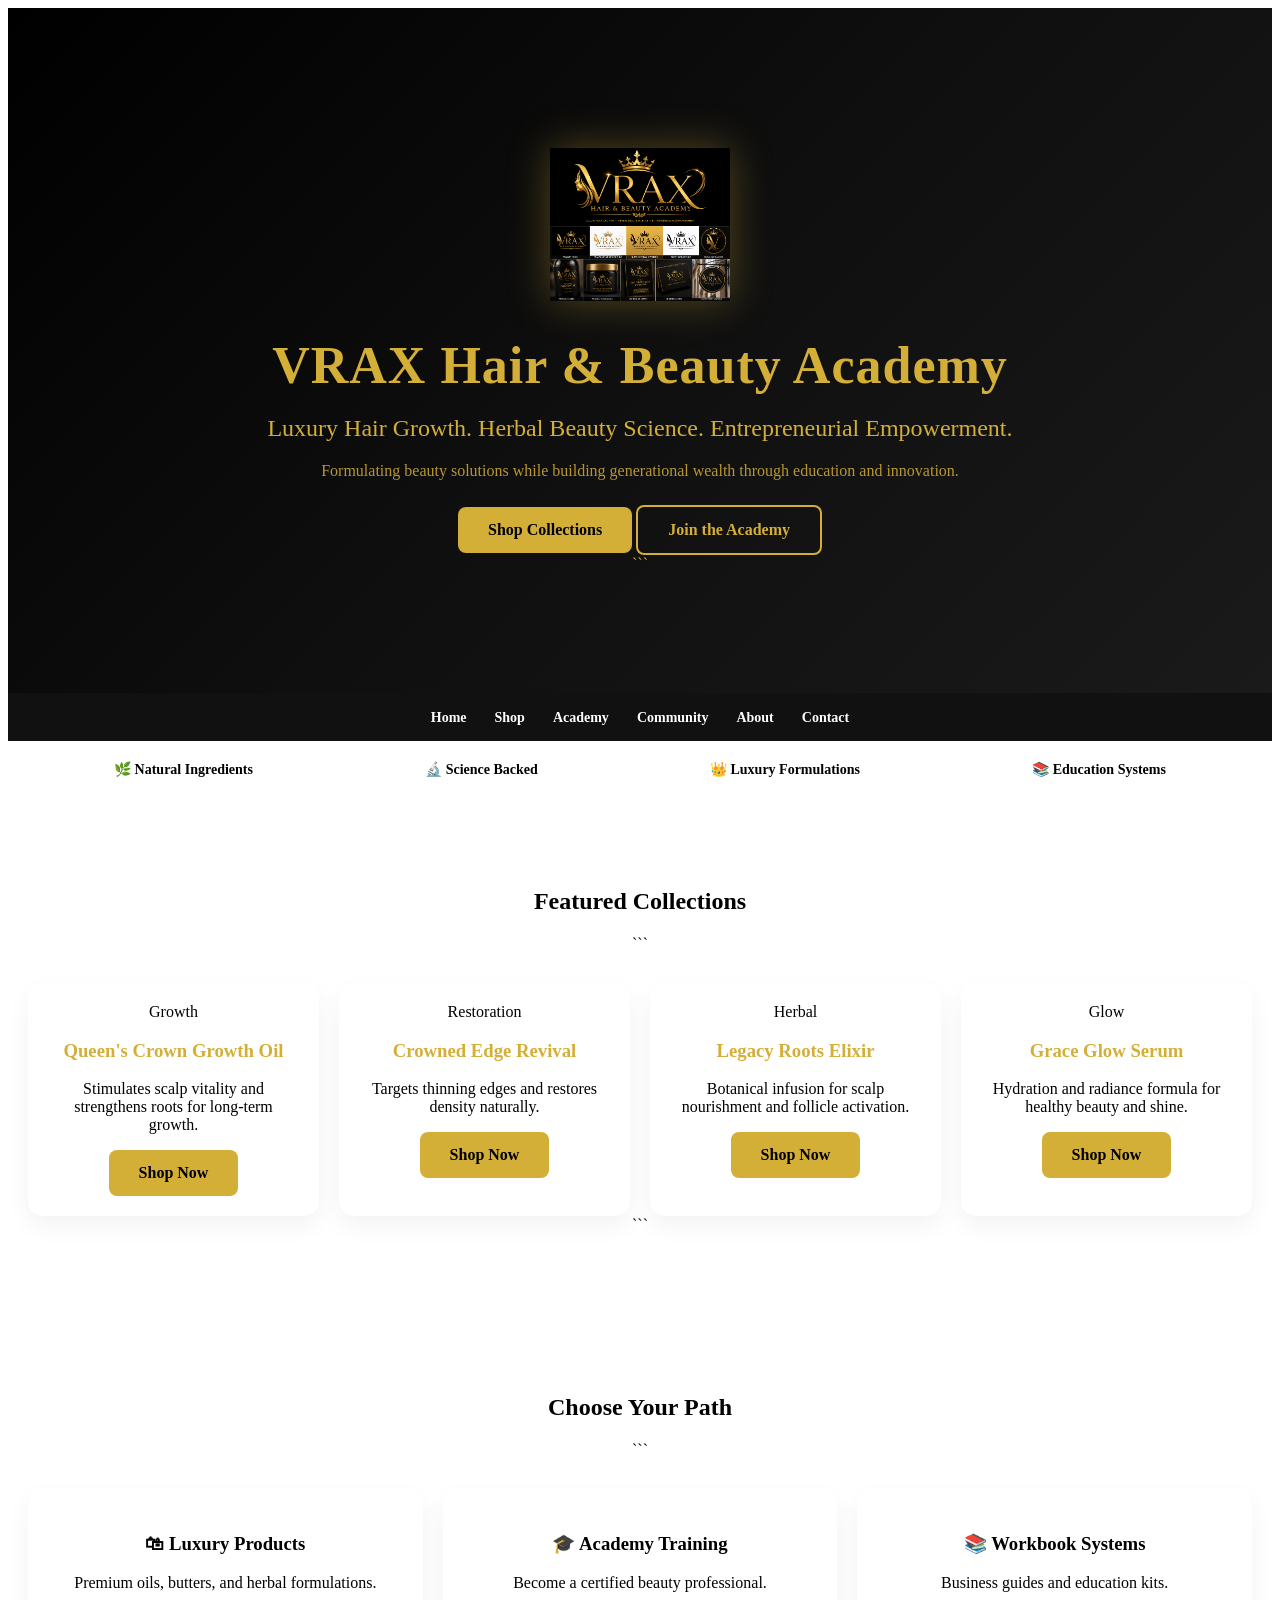
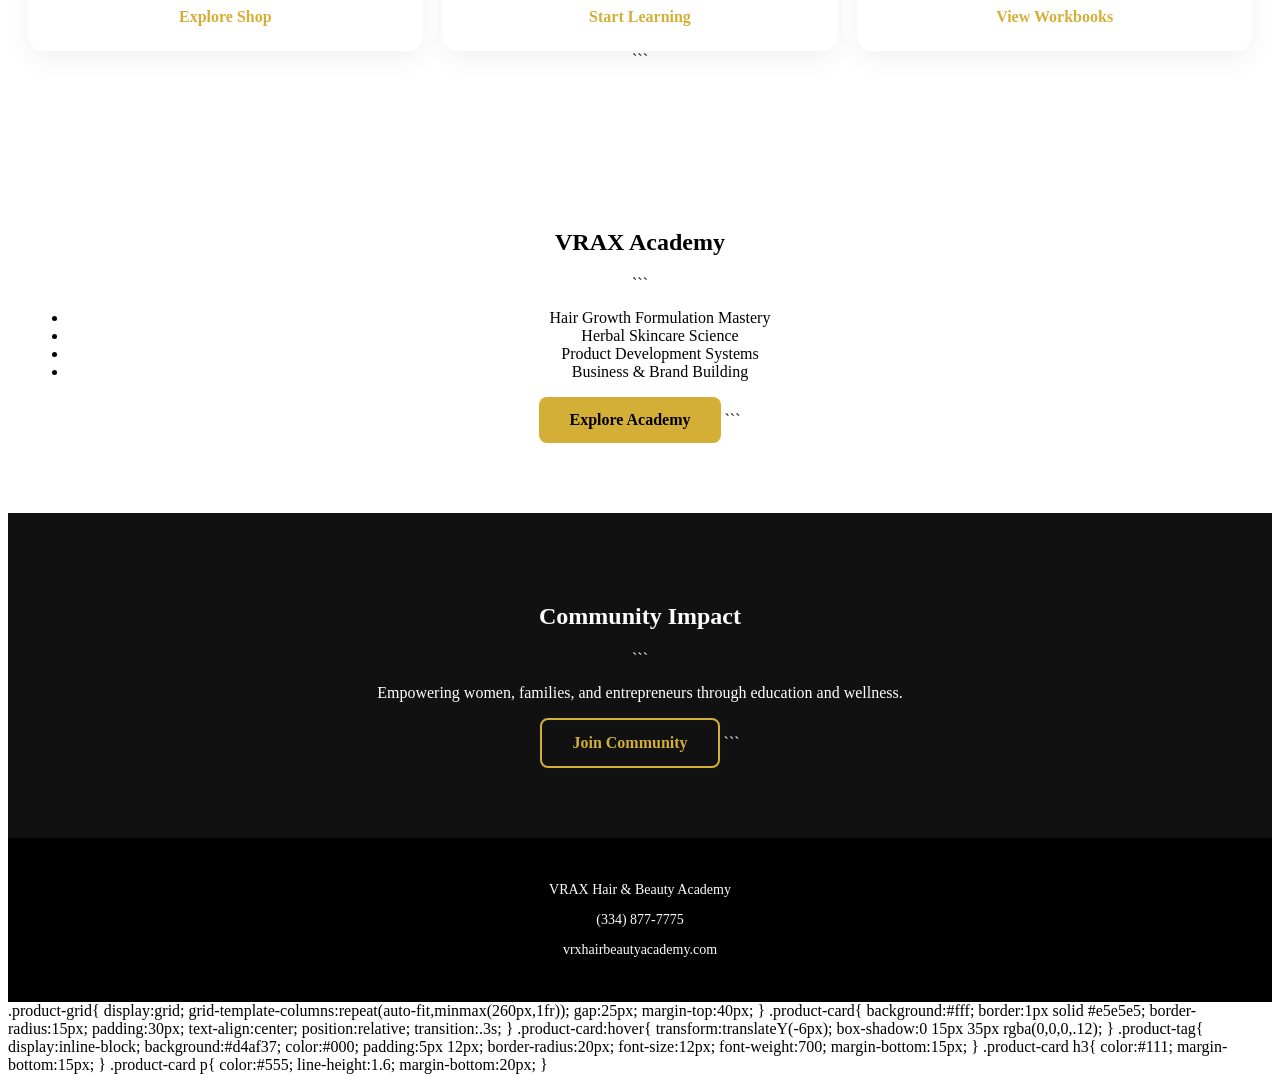
==== index.html @ 5b53458a "Update index.html" ====
<!DOCTYPE html>

<html lang="en">
<head>
<meta charset="UTF-8">
<meta name="viewport" content="width=device-width, initial-scale=1.0">
<title>VRAX Hair & Beauty Academy</title>
<link rel="stylesheet" href="style.css">
</head>

<body>

<!-- HERO -->

<header class="hero">
    <img src="logo.png" alt="VRAX Hair & Beauty Academy Logo" class="logo">

<h1>VRAX Hair & Beauty Academy</h1>

<h2>Luxury Hair Growth. Herbal Beauty Science. Entrepreneurial Empowerment.</h2>

<p class="tagline">
Formulating beauty solutions while building generational wealth through education and innovation.
</p>
    

<div class="hero-buttons">
    <a href="shop.html" class="btn-gold">Shop Collections</a>
    <a href="academy.html" class="btn-outline">Join the Academy</a>
</div>
```

</header>

<!-- NAV -->

<nav class="nav">
    <a href="index.html">Home</a>
    <a href="shop.html">Shop</a>
    <a href="academy.html">Academy</a>
    <a href="community.html">Community</a>
    <a href="about.html">About</a>
    <a href="contact.html">Contact</a>
</nav>

<!-- VALUE STRIP -->

<section class="value-strip">
    <div>🌿 Natural Ingredients</div>
    <div>🔬 Science Backed</div>
    <div>👑 Luxury Formulations</div>
    <div>📚 Education Systems</div>
</section>

<!-- FEATURED -->

<section class="featured">
    <h2>Featured Collections</h2>

```
<div class="product-grid">

    <div class="product-card">

        <div class="product-tag">Growth</div>

        <h3>Queen's Crown Growth Oil</h3>

        <p>
            Stimulates scalp vitality and strengthens roots for long-term growth.
        </p>

        <a href="shop.html" class="btn-gold">
            Shop Now
        </a>

    </div>

    <div class="product-card">

        <div class="product-tag">Restoration</div>

        <h3>Crowned Edge Revival</h3>

        <p>
            Targets thinning edges and restores density naturally.
        </p>

        <a href="shop.html" class="btn-gold">
            Shop Now
        </a>

    </div>

    <div class="product-card">

        <div class="product-tag">Herbal</div>

        <h3>Legacy Roots Elixir</h3>

        <p>
            Botanical infusion for scalp nourishment and follicle activation.
        </p>

        <a href="shop.html" class="btn-gold">
            Shop Now
        </a>

    </div>

    <div class="product-card">

        <div class="product-tag">Glow</div>

        <h3>Grace Glow Serum</h3>

        <p>
            Hydration and radiance formula for healthy beauty and shine.
        </p>

        <a href="shop.html" class="btn-gold">
            Shop Now
        </a>

    </div>

</div>
```

</section>

<!-- PILLARS -->

<section class="pillars">
    <h2>Choose Your Path</h2>

```
<div class="pillar-grid">

    <div class="pillar">
        <h3>🛍 Luxury Products</h3>
        <p>Premium oils, butters, and herbal formulations.</p>
        <a href="shop.html">Explore Shop</a>
    </div>

    <div class="pillar">
        <h3>🎓 Academy Training</h3>
        <p>Become a certified beauty professional.</p>
        <a href="academy.html">Start Learning</a>
    </div>

    <div class="pillar">
        <h3>📚 Workbook Systems</h3>
        <p>Business guides and education kits.</p>
        <a href="academy.html">View Workbooks</a>
    </div>

</div>
```

</section>

<!-- ACADEMY -->

<section class="academy">
    <h2>VRAX Academy</h2>

```
<ul>
    <li>Hair Growth Formulation Mastery</li>
    <li>Herbal Skincare Science</li>
    <li>Product Development Systems</li>
    <li>Business & Brand Building</li>
</ul>

<a href="academy.html" class="btn-gold">Explore Academy</a>
```

</section>

<!-- COMMUNITY -->

<section class="community">
    <h2>Community Impact</h2>

```
<p>Empowering women, families, and entrepreneurs through education and wellness.</p>

<a href="community.html" class="btn-outline">Join Community</a>
```

</section>

<!-- FOOTER -->

<footer>
    <p>VRAX Hair & Beauty Academy</p>
    <p>(334) 877-7775</p>
    <p>vrxhairbeautyacademy.com</p>
</footer>
    .product-grid{
    display:grid;
    grid-template-columns:repeat(auto-fit,minmax(260px,1fr));
    gap:25px;
    margin-top:40px;
}

.product-card{
    background:#fff;
    border:1px solid #e5e5e5;
    border-radius:15px;
    padding:30px;
    text-align:center;
    position:relative;
    transition:.3s;
}

.product-card:hover{
    transform:translateY(-6px);
    box-shadow:0 15px 35px rgba(0,0,0,.12);
}

.product-tag{
    display:inline-block;
    background:#d4af37;
    color:#000;
    padding:5px 12px;
    border-radius:20px;
    font-size:12px;
    font-weight:700;
    margin-bottom:15px;
}

.product-card h3{
    color:#111;
    margin-bottom:15px;
}

.product-card p{
    color:#555;
    line-height:1.6;
    margin-bottom:20px;
}

</body>
</html>
---- style.css ----
}
body {
margin: 0;
font-family: Arial, sans-serif;
background: #f6f6f6;
color: #222;
}
.logo {
    width: 180px;
    height: auto;
    margin: 20px auto;
    display: block;
    filter: drop-shadow(0 0 20px rgba(212,175,55,0.35));
}

/* HERO */
.hero{
    background:
    linear-gradient(
    135deg,
    #000,
    #0f0f0f,
    #1a1a1a);

    color:#d4af37;
    text-align:center;
    padding:120px 20px;
}

.hero h1 {
font-size: 52px;
letter-spacing: 1px;
margin-bottom: 10px;
}

.hero h2 {
font-weight: 300;
color: #d4af37;
}

.hero p {
opacity: 0.85;
margin-top: 10px;
}

.hero-buttons {
margin-top: 25px;
}
.btn-gold{
    background:#d4af37;
    color:#000;
    padding:14px 30px;
    border-radius:8px;
    text-decoration:none;
    font-weight:700;
    display:inline-block;
    transition:.3s;
}

.btn-gold:hover{
    transform:translateY(-2px);
    box-shadow:0 10px 25px rgba(212,175,55,.35);
}

/* OUTLINE BUTTON */
.btn-outline{
    border:2px solid #d4af37;
    color:#d4af37;
    padding:14px 30px;
    border-radius:8px;
    text-decoration:none;
    display:inline-block;
    transition:.3s;
}

.btn-outline:hover{
    background:#d4af37;
    color:#000;
}
/* NAV */
.nav {
background: #111;
text-align: center;
padding: 15px;
position: sticky;
top: 0;
}

.nav a {
color: white;
margin: 0 12px;
text-decoration: none;
font-size: 14px;
}

.nav a:hover {
color: #d4af37;
}

/* VALUE STRIP */
.value-strip {
display: flex;
justify-content: space-around;
background: white;
padding: 20px;
font-weight: bold;
font-size: 14px;
}

/* SECTIONS */
section {
padding: 70px 20px;
text-align: center;
}

/* FEATURED */
.product-grid {
display: grid;
grid-template-columns: repeat(auto-fit, minmax(230px, 1fr));
gap: 20px;
margin-top: 30px;
}

.product-card {
background: white;
padding: 20px;
border-radius: 15px;
box-shadow: 0 10px 25px rgba(0,0,0,0.05);
transition: 0.3s ease;
}

.product-card:hover {
transform: translateY(-8px);
box-shadow: 0 15px 35px rgba(0,0,0,0.12);
}

.product-card h3 {
color: #d4af37;
}

/* PILLARS */
.pillar-grid {
display: grid;
grid-template-columns: repeat(auto-fit, minmax(250px, 1fr));
gap: 20px;
margin-top: 30px;
}

.pillar {
background: white;
padding: 25px;
border-radius: 15px;
box-shadow: 0 10px 25px rgba(0,0,0,0.05);
transition: 0.3s ease;
}

.pillar:hover {
transform: translateY(-6px);
}

/* LINKS */
a {
color: #d4af37;
text-decoration: none;
font-weight: bold;
}

/* COMMUNITY */
.community {
background: #111;
color: white;
}

/* FOOTER */
footer {
background: #000;
color: white;
text-align: center;
padding: 30px;
font-size: 14px;
}
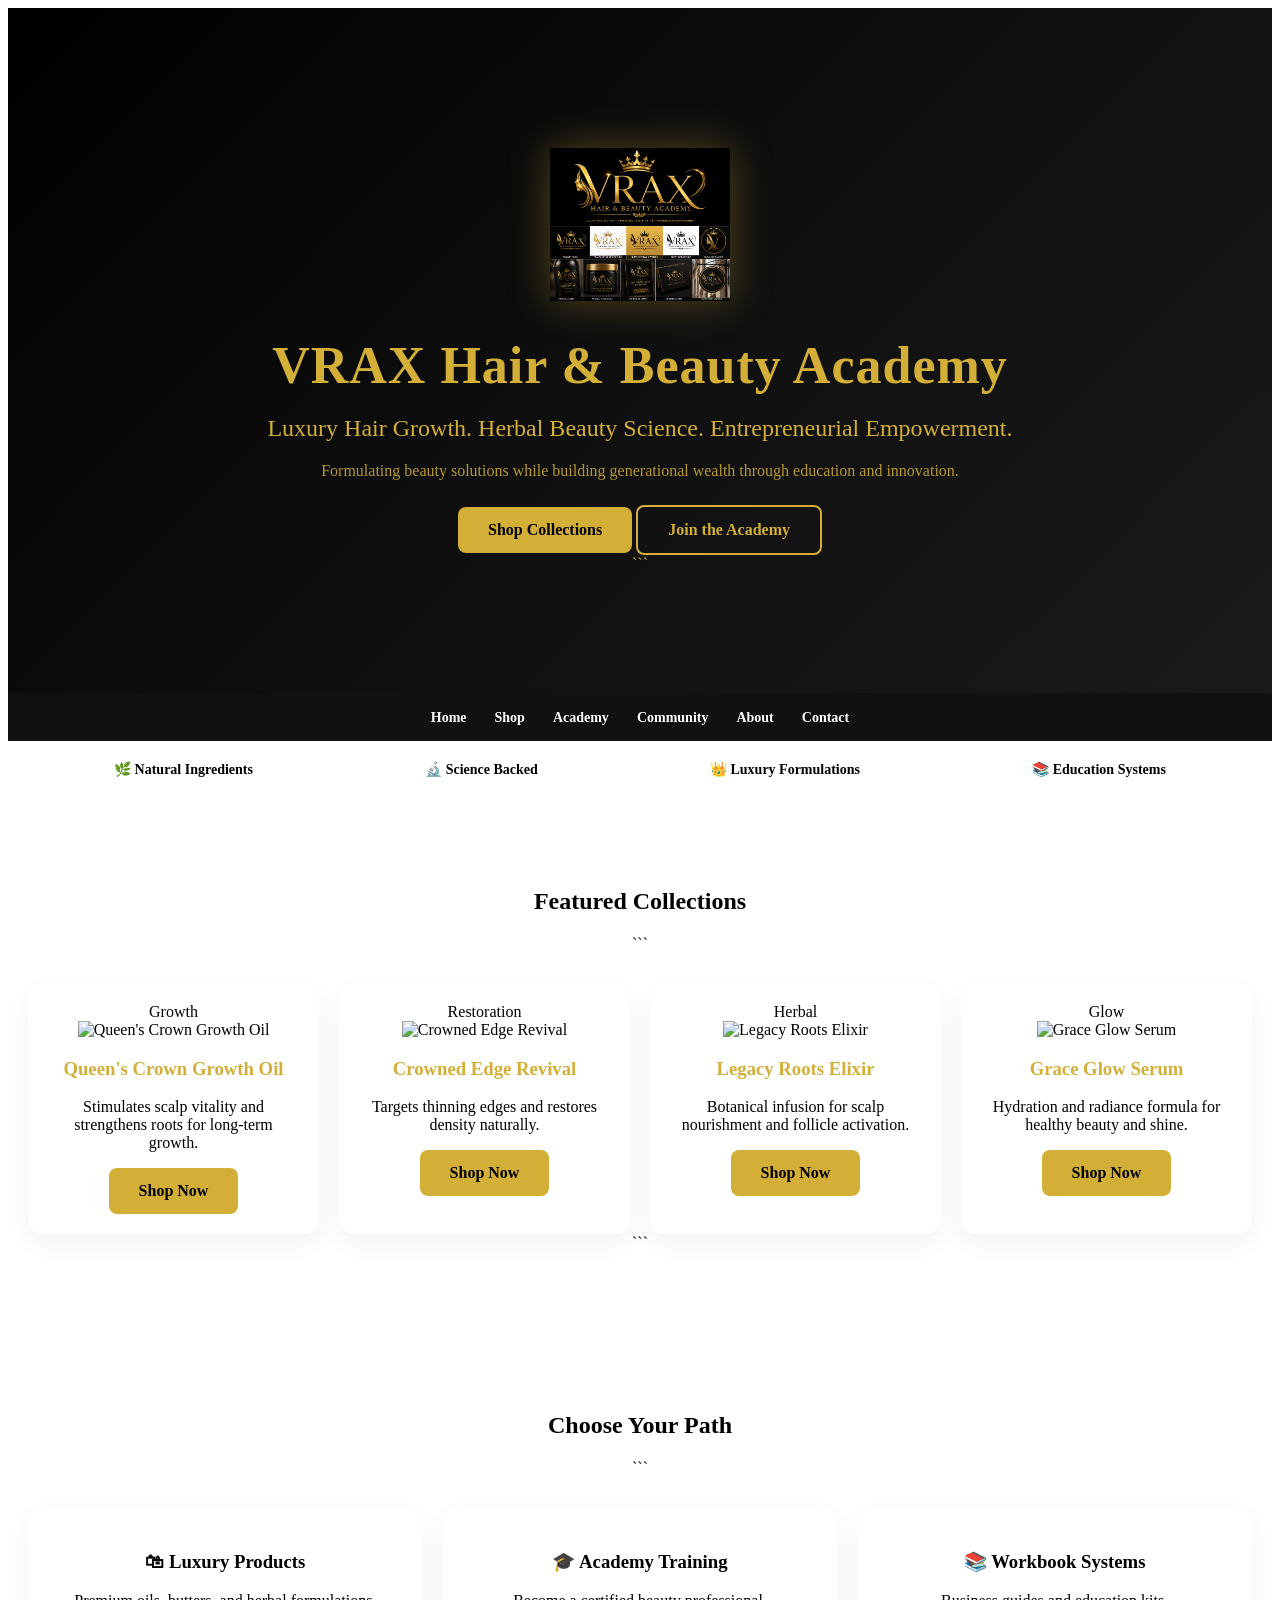
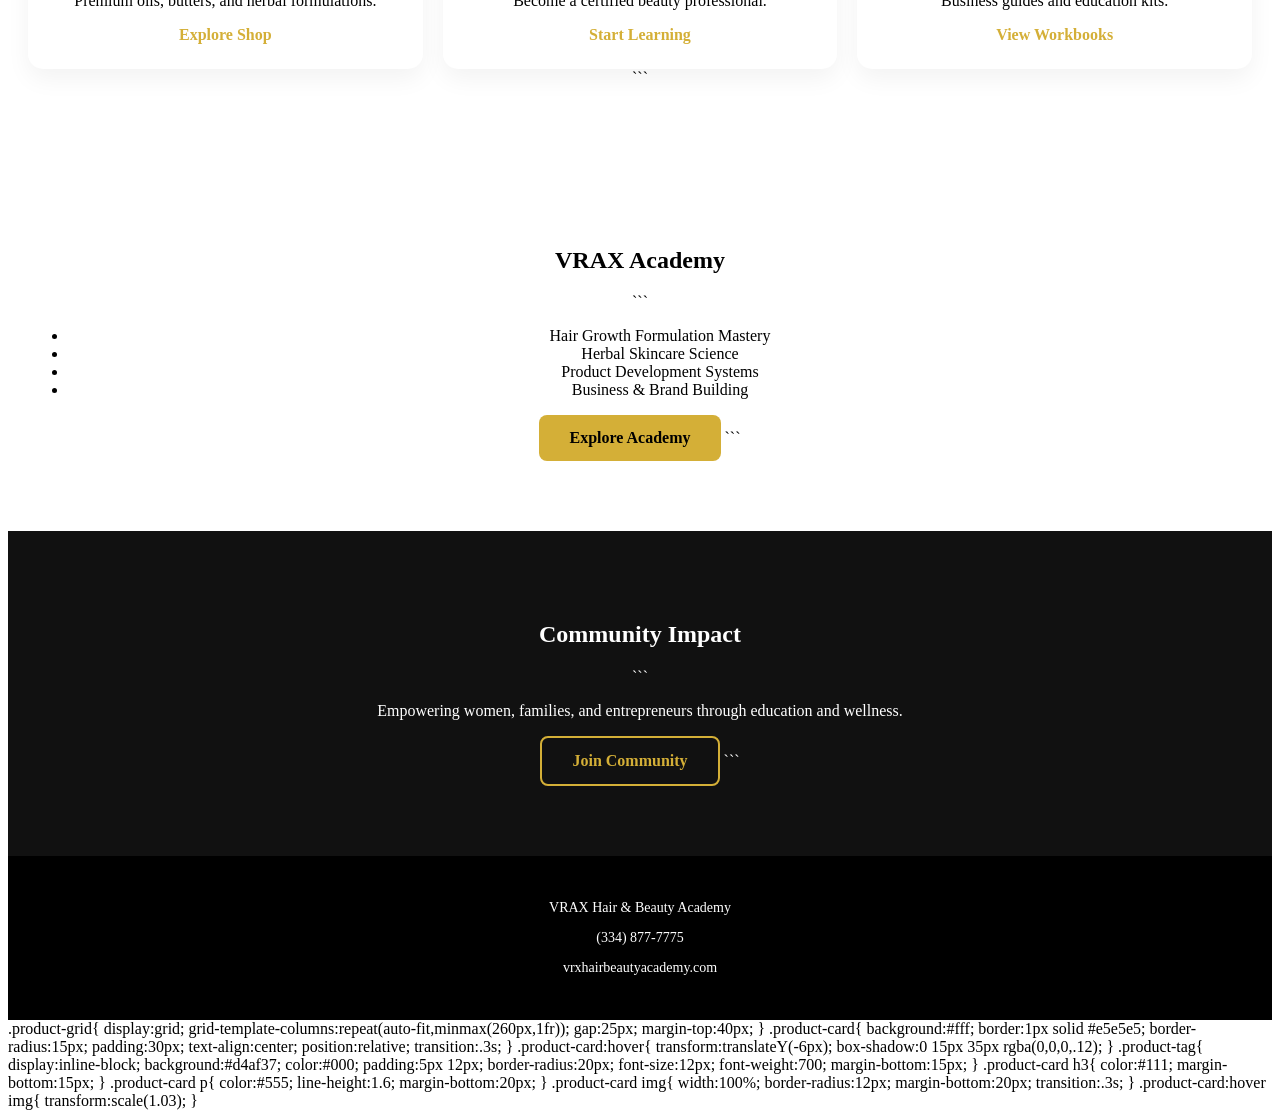
==== commit 11d70a54: "Update index.html" ====
--- a/index.html
+++ b/index.html
@@ -63,7 +63,8 @@
     <div class="product-card">
 
         <div class="product-tag">Growth</div>
-
+        
+        <img src="images/growth-oil.jpg" alt="Queen's Crown Growth Oil">
         <h3>Queen's Crown Growth Oil</h3>
 
         <p>
@@ -79,7 +80,8 @@
     <div class="product-card">
 
         <div class="product-tag">Restoration</div>
-
+        
+        <img src="images/edge-revival.jpg" alt="Crowned Edge Revival">
         <h3>Crowned Edge Revival</h3>
 
         <p>
@@ -95,7 +97,8 @@
     <div class="product-card">
 
         <div class="product-tag">Herbal</div>
-
+        
+        <img src="images/roots-elixir.jpg" alt="Legacy Roots Elixir">
         <h3>Legacy Roots Elixir</h3>
 
         <p>
@@ -111,7 +114,8 @@
     <div class="product-card">
 
         <div class="product-tag">Glow</div>
-
+        
+        <img src="images/grace-glow.jpg" alt="Grace Glow Serum">
         <h3>Grace Glow Serum</h3>
 
         <p>
@@ -241,6 +245,15 @@
     line-height:1.6;
     margin-bottom:20px;
 }
-
+.product-card img{
+    width:100%;
+    border-radius:12px;
+    margin-bottom:20px;
+    transition:.3s;
+}
+
+.product-card:hover img{
+    transform:scale(1.03);
+}
 </body>
 </html>
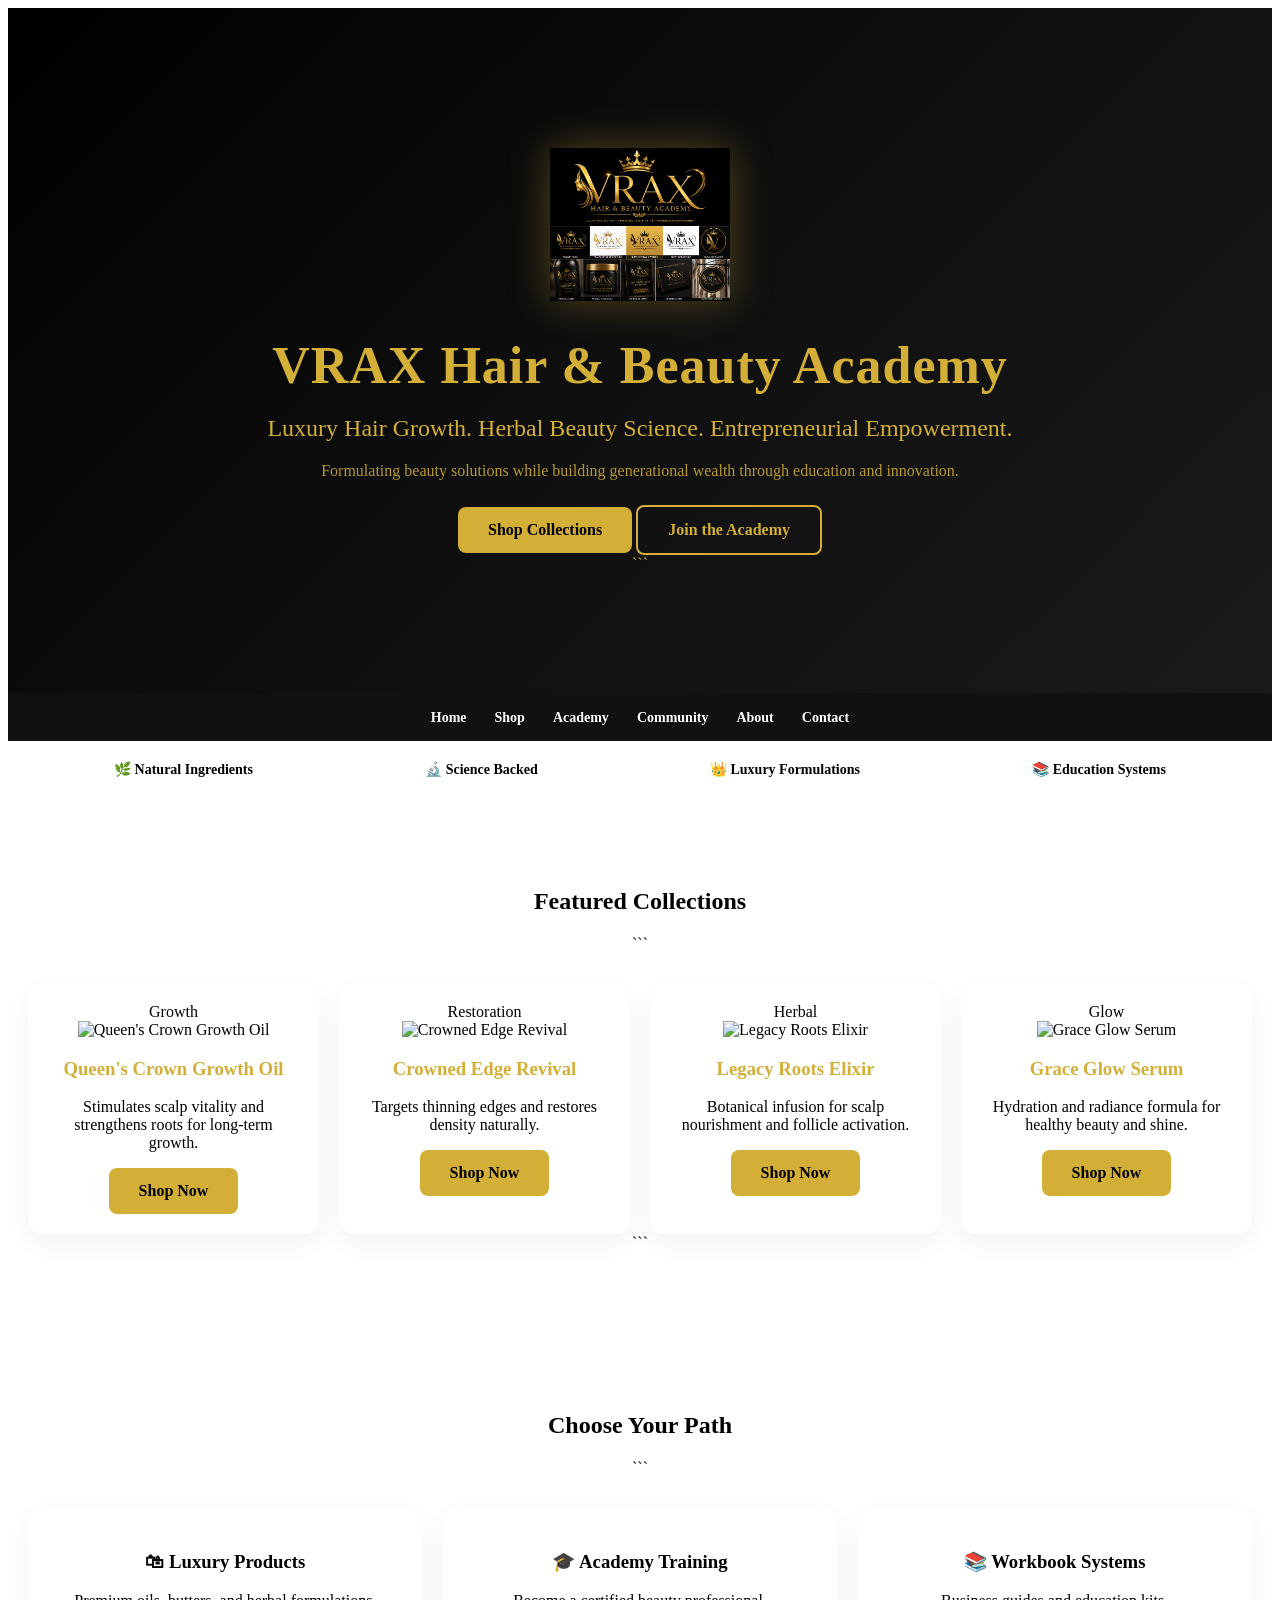
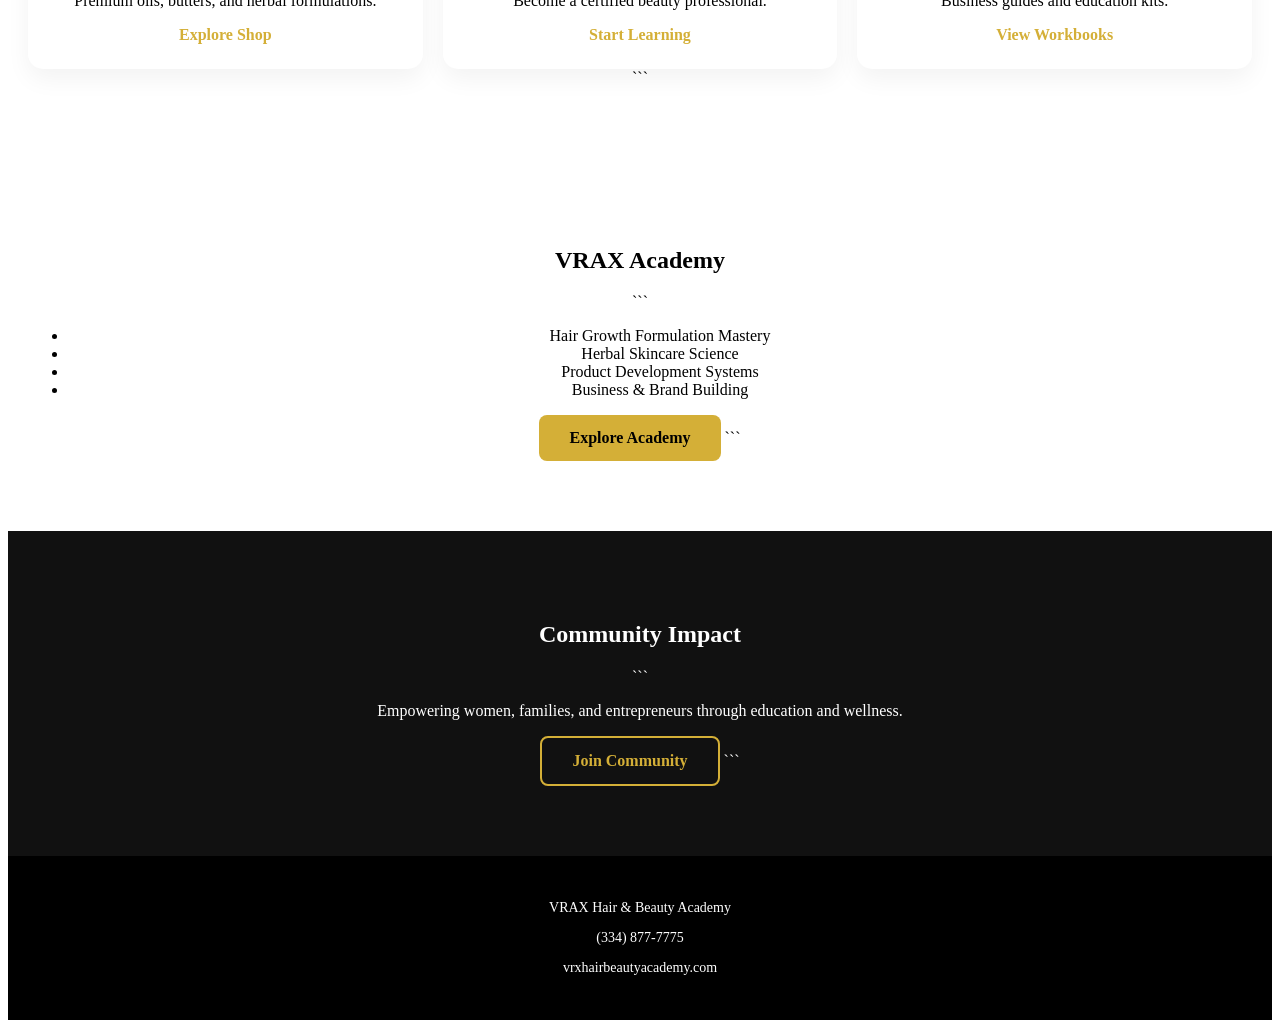
==== commit d1e3b772: "Update index.html" ====
--- a/index.html
+++ b/index.html
@@ -202,58 +202,6 @@
     <p>(334) 877-7775</p>
     <p>vrxhairbeautyacademy.com</p>
 </footer>
-    .product-grid{
-    display:grid;
-    grid-template-columns:repeat(auto-fit,minmax(260px,1fr));
-    gap:25px;
-    margin-top:40px;
-}
-
-.product-card{
-    background:#fff;
-    border:1px solid #e5e5e5;
-    border-radius:15px;
-    padding:30px;
-    text-align:center;
-    position:relative;
-    transition:.3s;
-}
-
-.product-card:hover{
-    transform:translateY(-6px);
-    box-shadow:0 15px 35px rgba(0,0,0,.12);
-}
-
-.product-tag{
-    display:inline-block;
-    background:#d4af37;
-    color:#000;
-    padding:5px 12px;
-    border-radius:20px;
-    font-size:12px;
-    font-weight:700;
-    margin-bottom:15px;
-}
-
-.product-card h3{
-    color:#111;
-    margin-bottom:15px;
-}
-
-.product-card p{
-    color:#555;
-    line-height:1.6;
-    margin-bottom:20px;
-}
-.product-card img{
-    width:100%;
-    border-radius:12px;
-    margin-bottom:20px;
-    transition:.3s;
-}
-
-.product-card:hover img{
-    transform:scale(1.03);
-}
+   
 </body>
 </html>
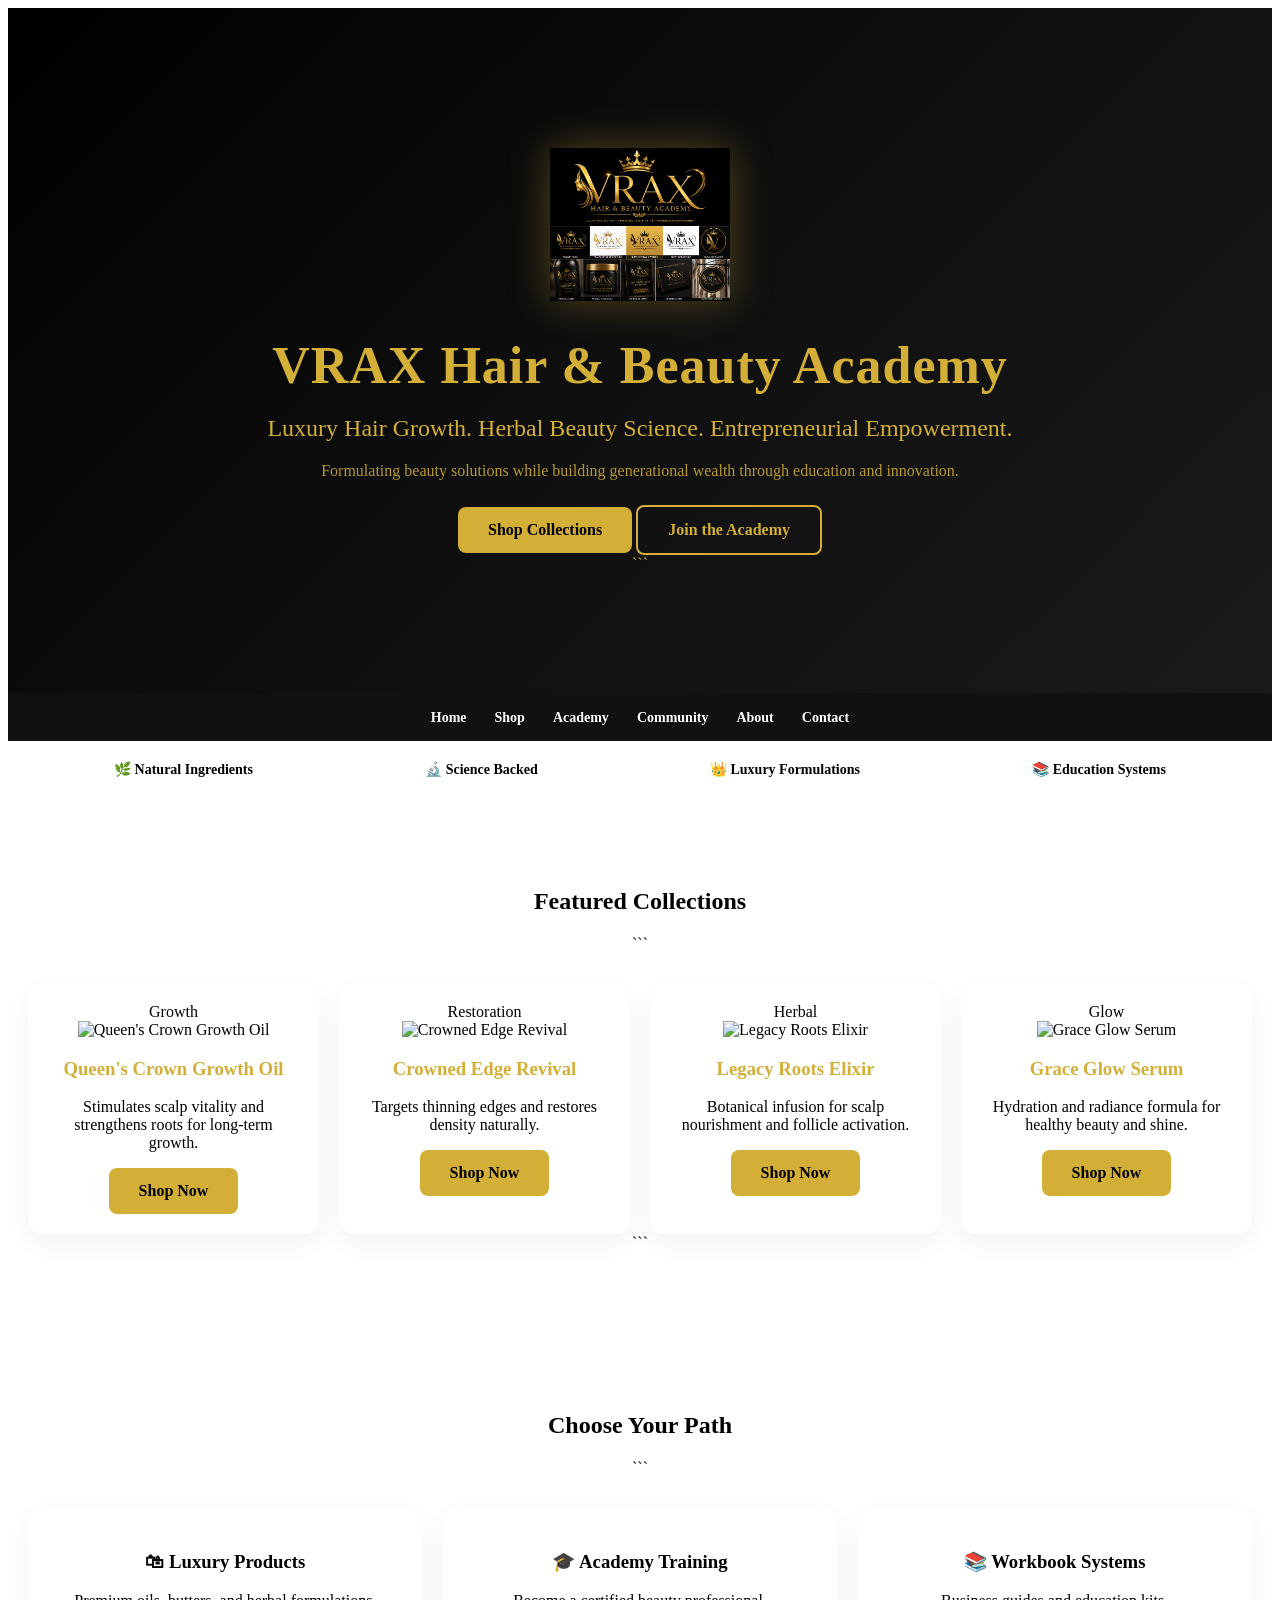
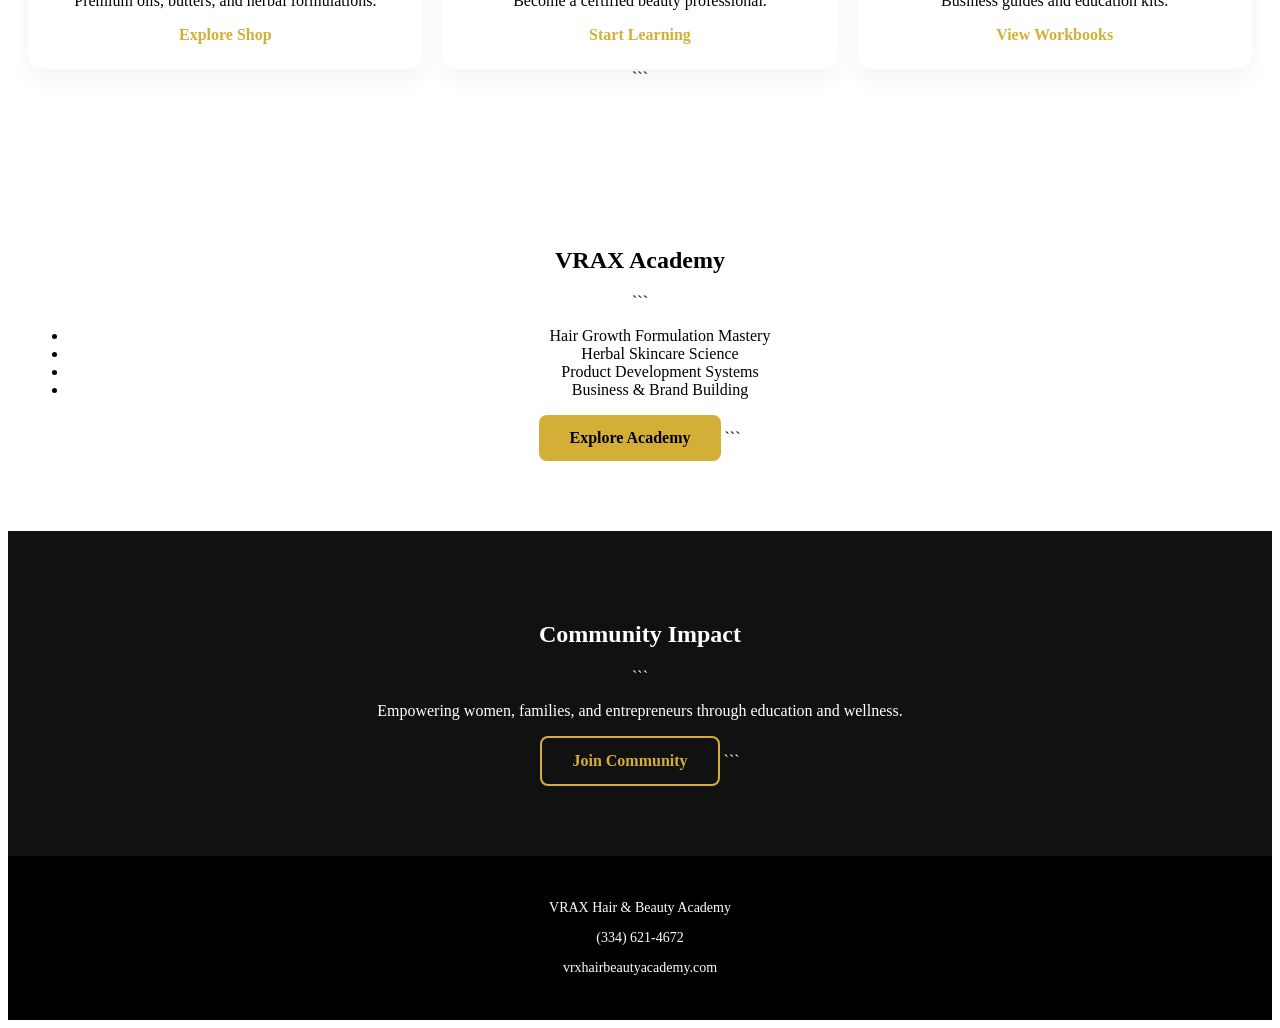
==== commit d1833a18: "Update index.html" ====
--- a/index.html
+++ b/index.html
@@ -199,7 +199,7 @@
 
 <footer>
     <p>VRAX Hair & Beauty Academy</p>
-    <p>(334) 877-7775</p>
+    <p>(334) 621-4672</p>
     <p>vrxhairbeautyacademy.com</p>
 </footer>
    
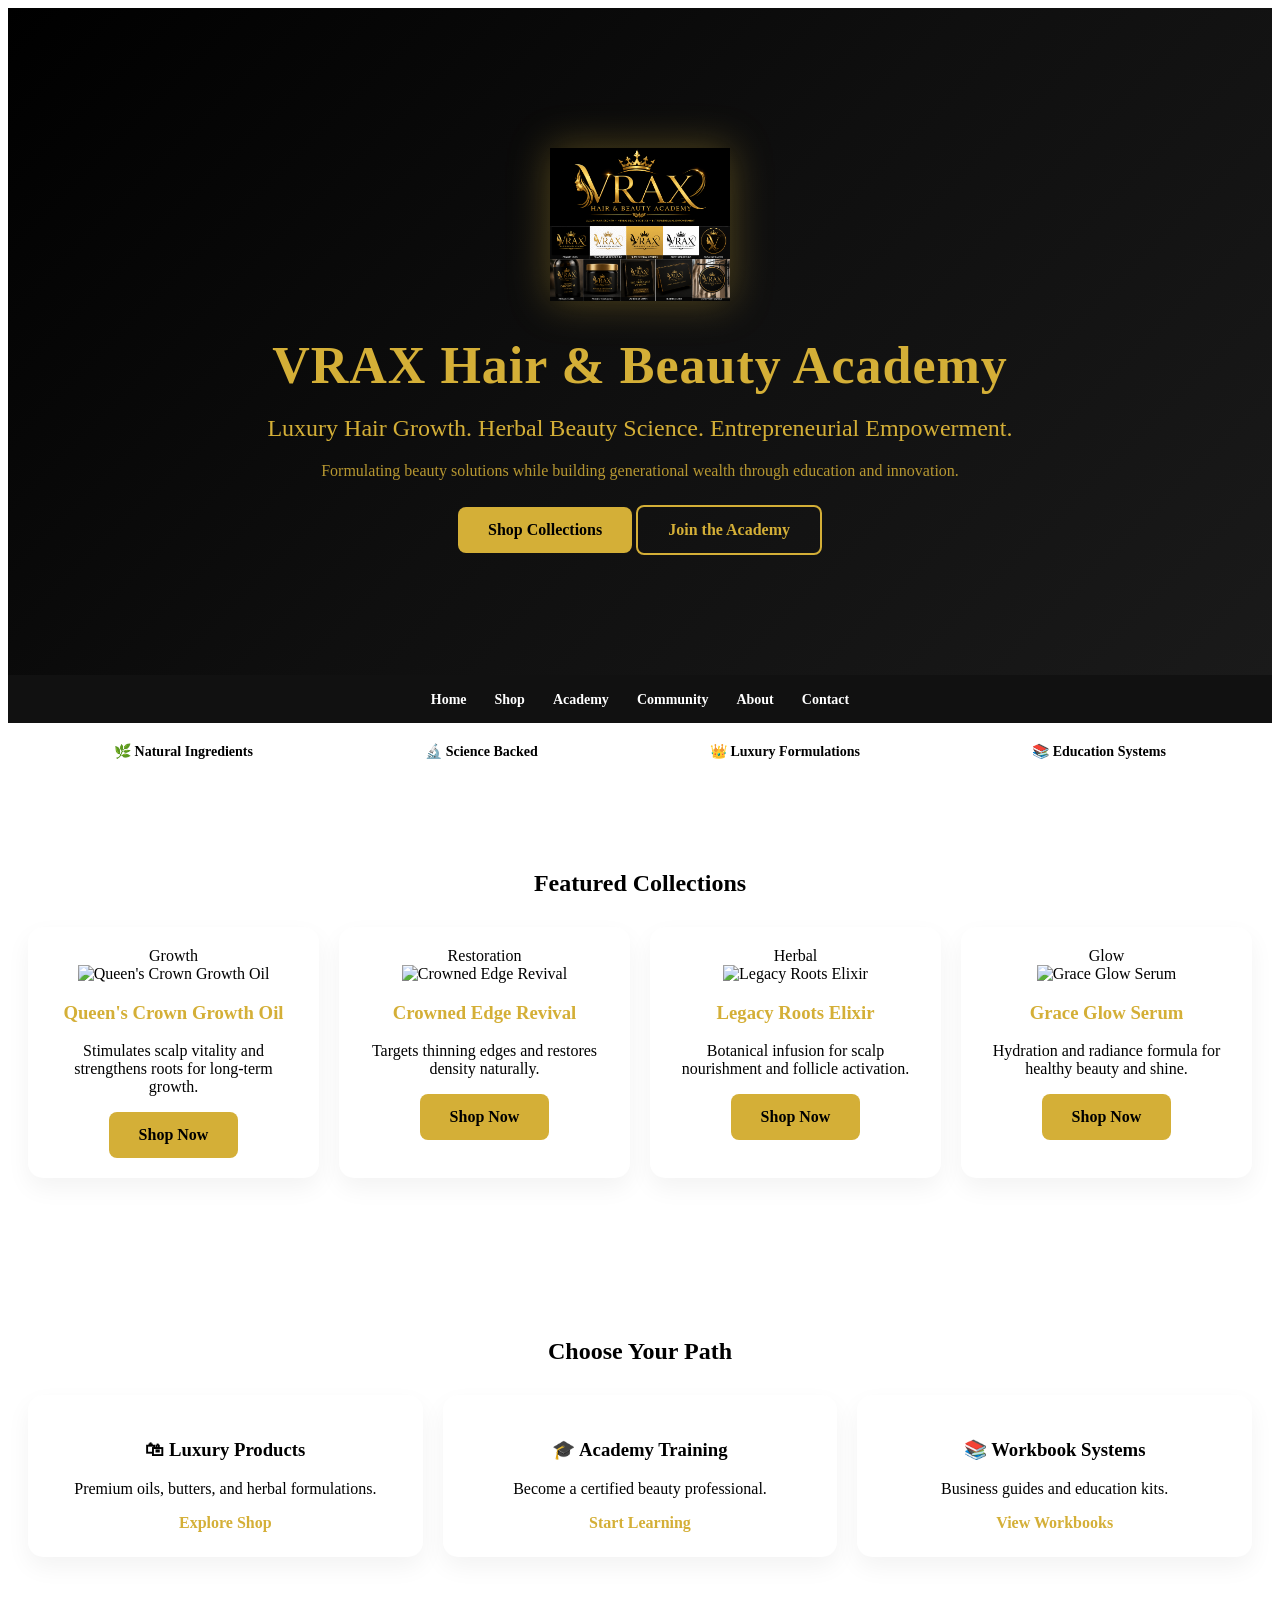
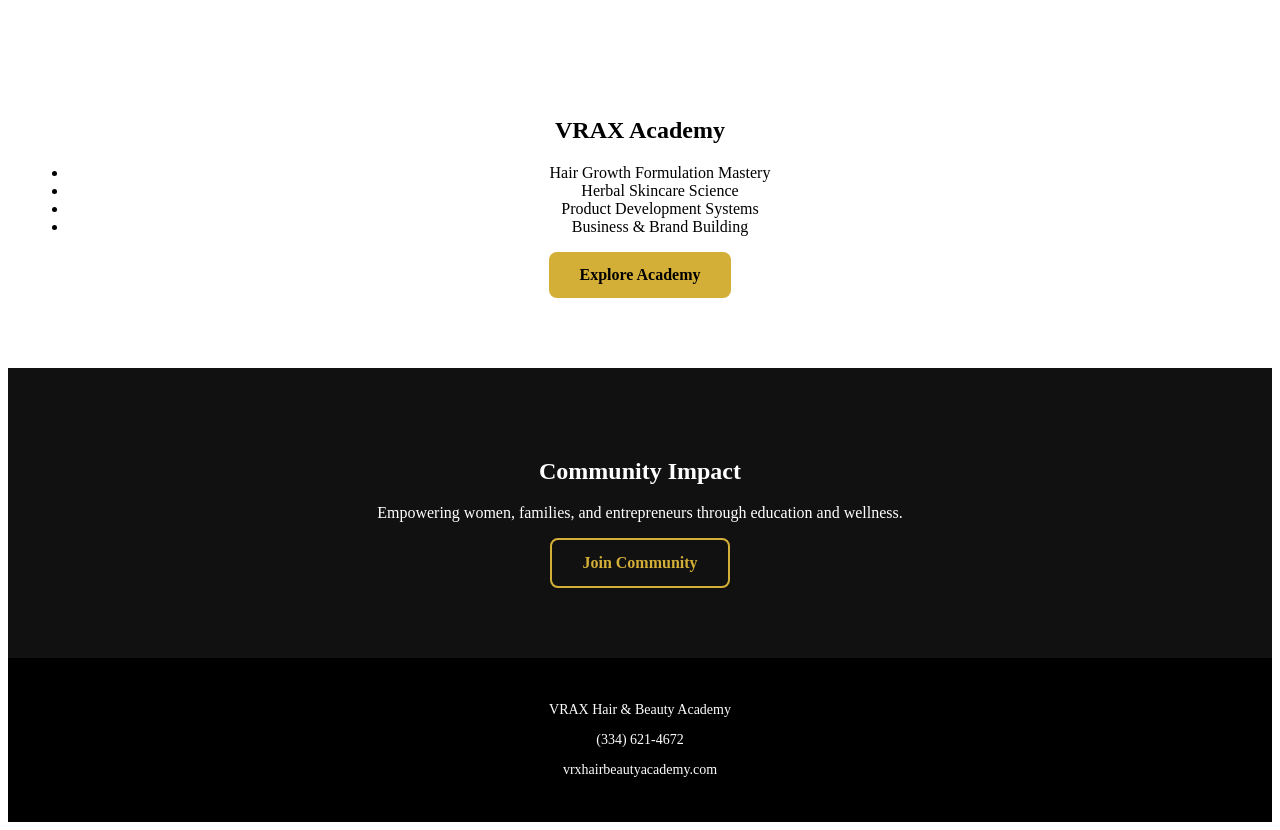
==== commit a1c58dbe: "Update index.html" ====
--- a/index.html
+++ b/index.html
@@ -28,7 +28,7 @@
     <a href="shop.html" class="btn-gold">Shop Collections</a>
     <a href="academy.html" class="btn-outline">Join the Academy</a>
 </div>
-```
+
 
 </header>
 
@@ -57,7 +57,7 @@
 <section class="featured">
     <h2>Featured Collections</h2>
 
-```
+
 <div class="product-grid">
 
     <div class="product-card">
@@ -129,7 +129,7 @@
     </div>
 
 </div>
-```
+
 
 </section>
 
@@ -138,7 +138,7 @@
 <section class="pillars">
     <h2>Choose Your Path</h2>
 
-```
+
 <div class="pillar-grid">
 
     <div class="pillar">
@@ -160,7 +160,7 @@
     </div>
 
 </div>
-```
+
 
 </section>
 
@@ -169,7 +169,7 @@
 <section class="academy">
     <h2>VRAX Academy</h2>
 
-```
+
 <ul>
     <li>Hair Growth Formulation Mastery</li>
     <li>Herbal Skincare Science</li>
@@ -178,7 +178,7 @@
 </ul>
 
 <a href="academy.html" class="btn-gold">Explore Academy</a>
-```
+
 
 </section>
 
@@ -187,11 +187,11 @@
 <section class="community">
     <h2>Community Impact</h2>
 
-```
+
 <p>Empowering women, families, and entrepreneurs through education and wellness.</p>
 
 <a href="community.html" class="btn-outline">Join Community</a>
-```
+
 
 </section>
 
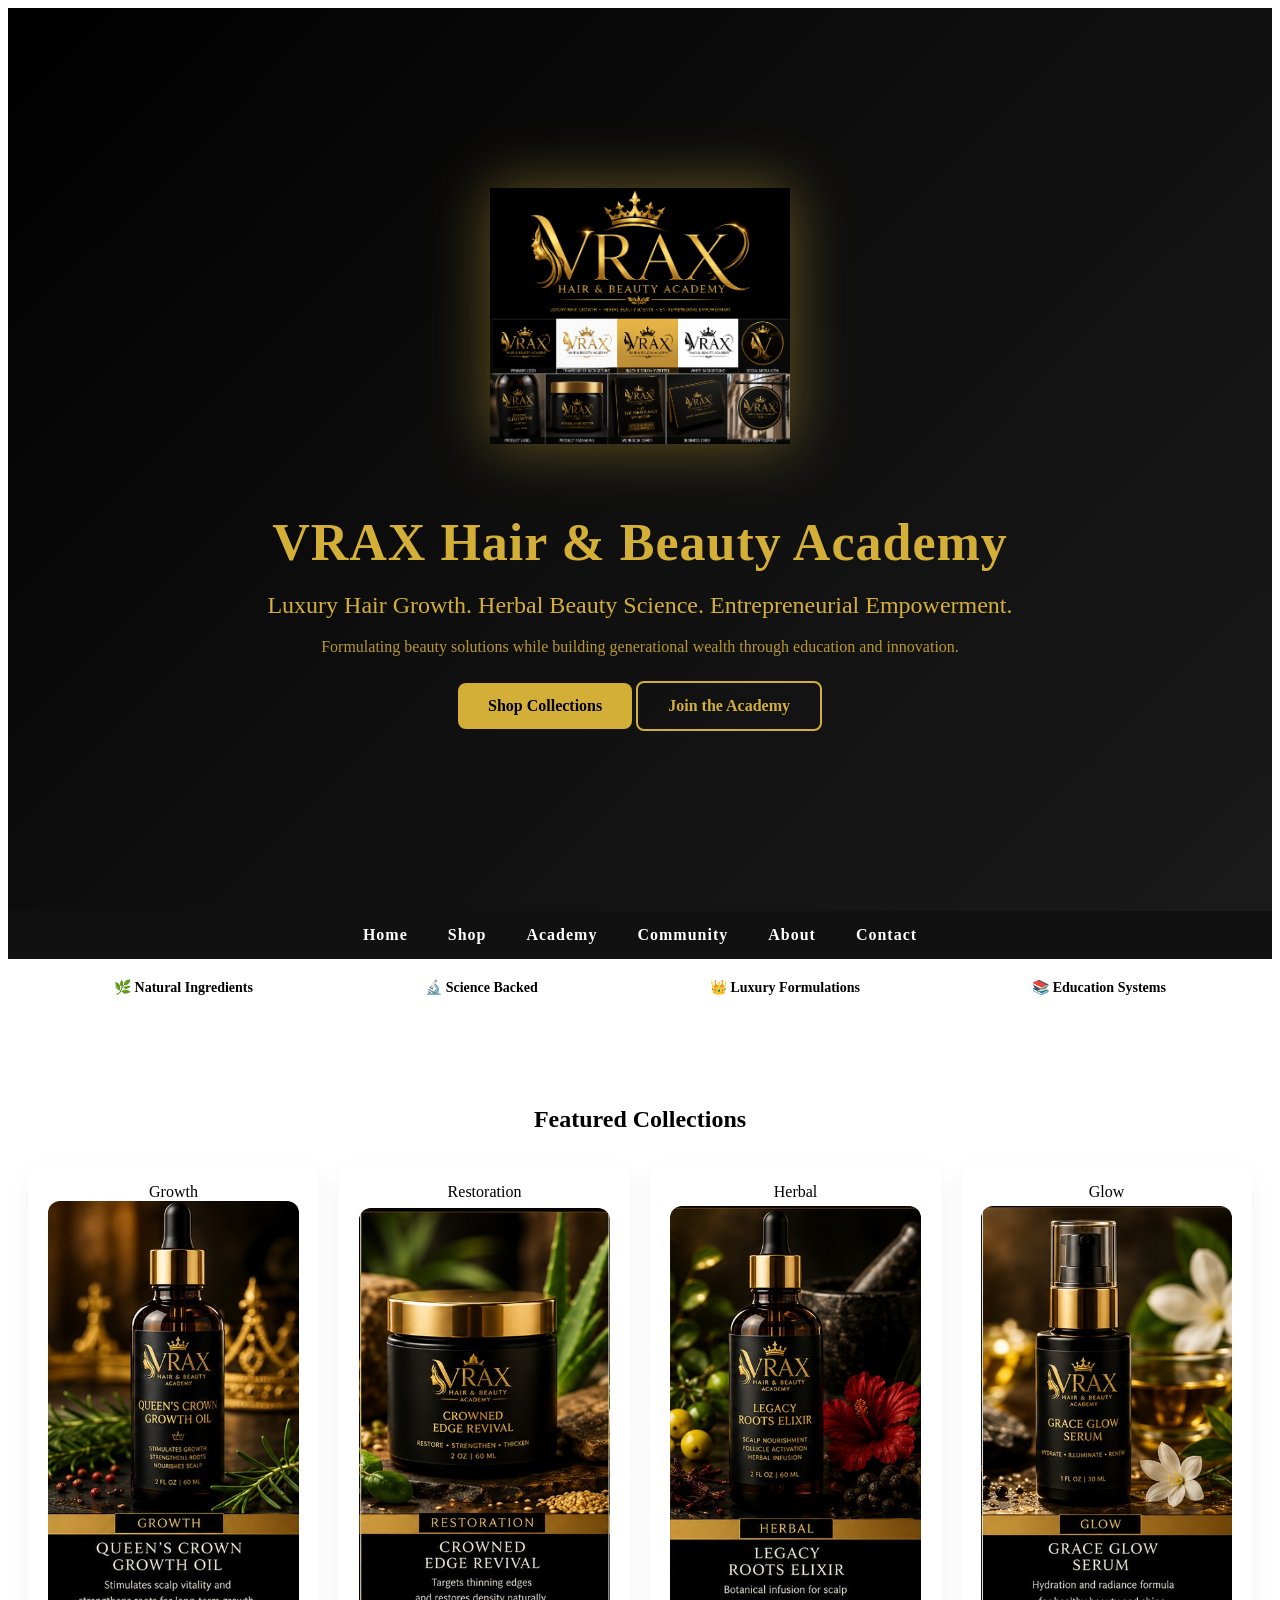
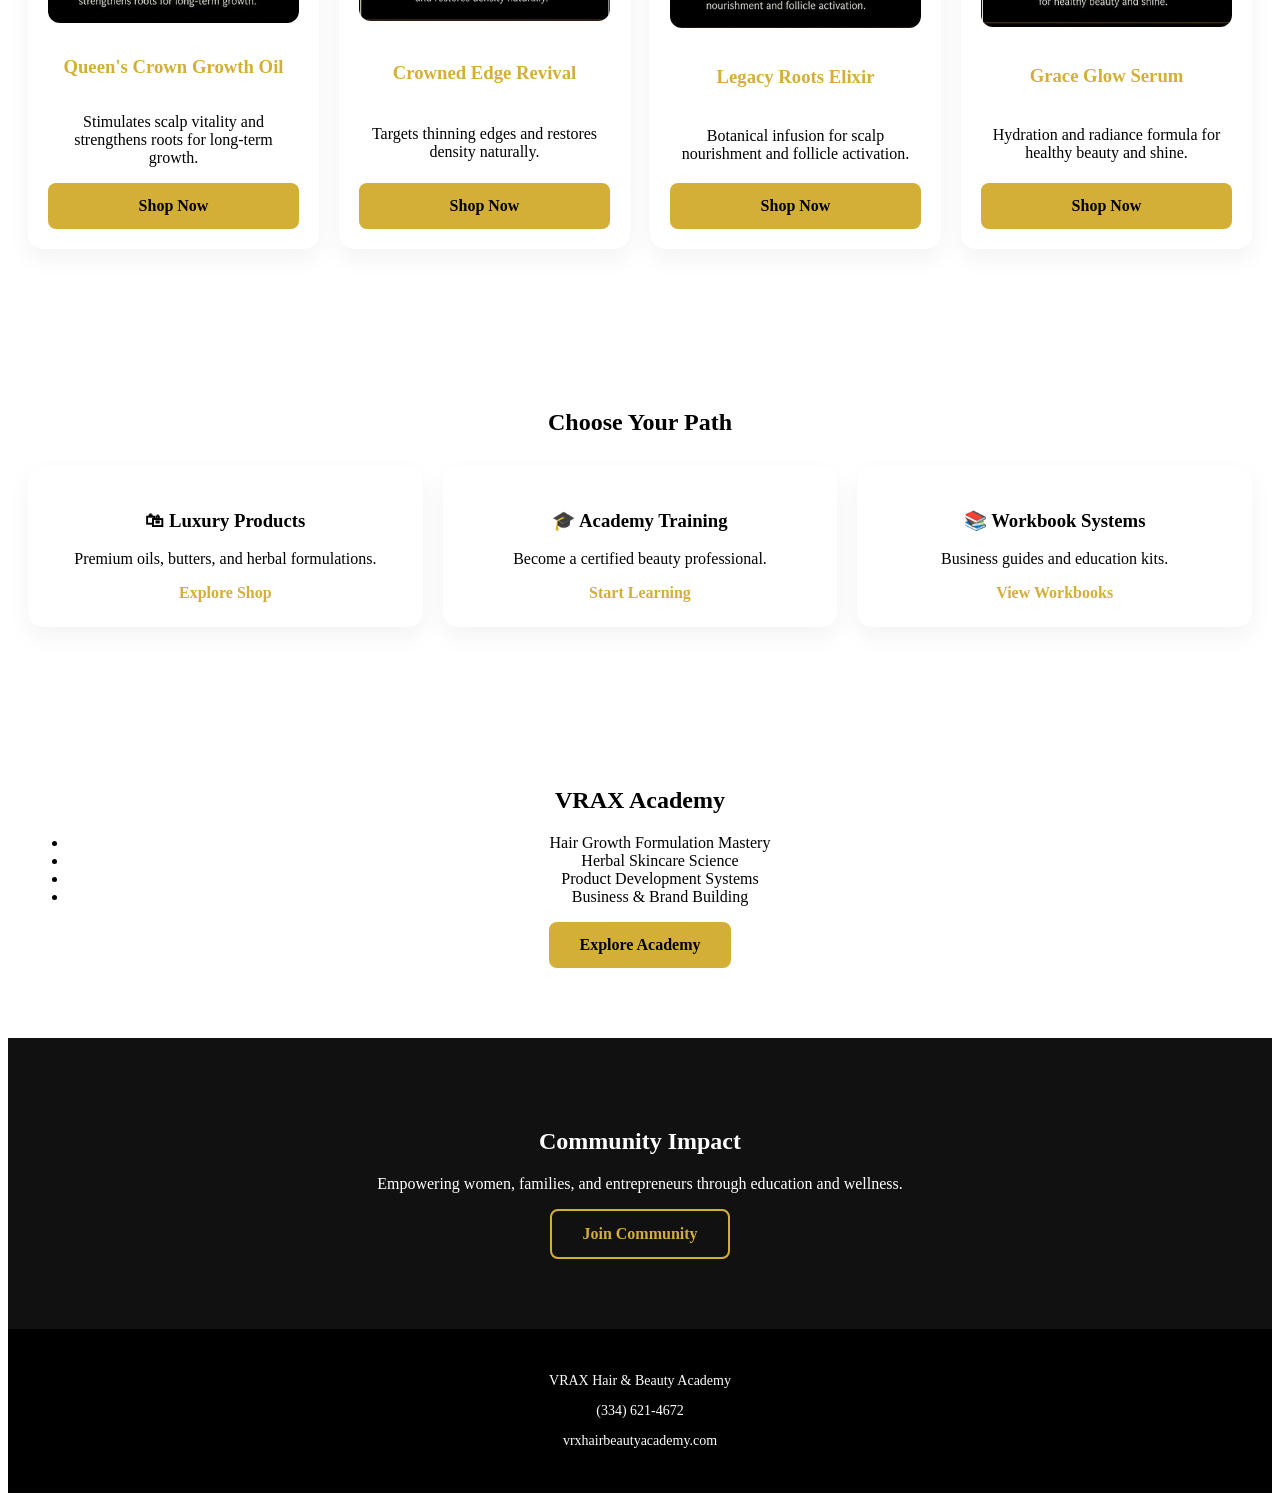
==== commit 1ecc2953: "Update index.html" ====
--- a/index.html
+++ b/index.html
@@ -98,7 +98,7 @@
 
         <div class="product-tag">Herbal</div>
         
-        <img src="images/roots-elixir.jpg" alt="Legacy Roots Elixir">
+        <img src="images/legacy-roots.jpg" alt="Legacy Roots Elixir">
         <h3>Legacy Roots Elixir</h3>
 
         <p>
--- a/style.css
+++ b/style.css
@@ -6,14 +6,12 @@
 background: #f6f6f6;
 color: #222;
 }
-.logo {
-    width: 180px;
-    height: auto;
-    margin: 20px auto;
-    display: block;
-    filter: drop-shadow(0 0 20px rgba(212,175,55,0.35));
+.logo{
+width:300px;
+height:auto;
+margin-bottom:30px;
+filter:drop-shadow(0 0 30px rgba(212,175,55,.45));
 }
-
 /* HERO */
 .hero{
     background:
@@ -25,7 +23,7 @@
 
     color:#d4af37;
     text-align:center;
-    padding:120px 20px;
+    padding:180px 20px;
 }
 
 .hero h1 {
@@ -87,16 +85,18 @@
 top: 0;
 }
 
-.nav a {
-color: white;
-margin: 0 12px;
-text-decoration: none;
-font-size: 14px;
+.nav a{
+    color:white;
+    text-decoration:none;
+    margin:0 18px;
+    letter-spacing:1px;
+    font-weight:600;
 }
 
 .nav a:hover {
 color: #d4af37;
 }
+
 
 /* VALUE STRIP */
 .value-strip {
@@ -122,19 +122,29 @@
 margin-top: 30px;
 }
 
-.product-card {
-background: white;
-padding: 20px;
-border-radius: 15px;
-box-shadow: 0 10px 25px rgba(0,0,0,0.05);
-transition: 0.3s ease;
+.product-card{
+    background:white;
+    padding:20px;
+    border-radius:15px;
+    box-shadow:0 10px 25px rgba(0,0,0,.05);
+    transition:.3s ease;
+
+    display:flex;
+    flex-direction:column;
+    justify-content:space-between;
 }
 
 .product-card:hover {
 transform: translateY(-8px);
 box-shadow: 0 15px 35px rgba(0,0,0,0.12);
 }
-
+.product-card img{
+    width:100%;
+    height:auto;
+    display:block;
+    border-radius:12px;
+    margin-bottom:15px;
+}
 .product-card h3 {
 color: #d4af37;
 }
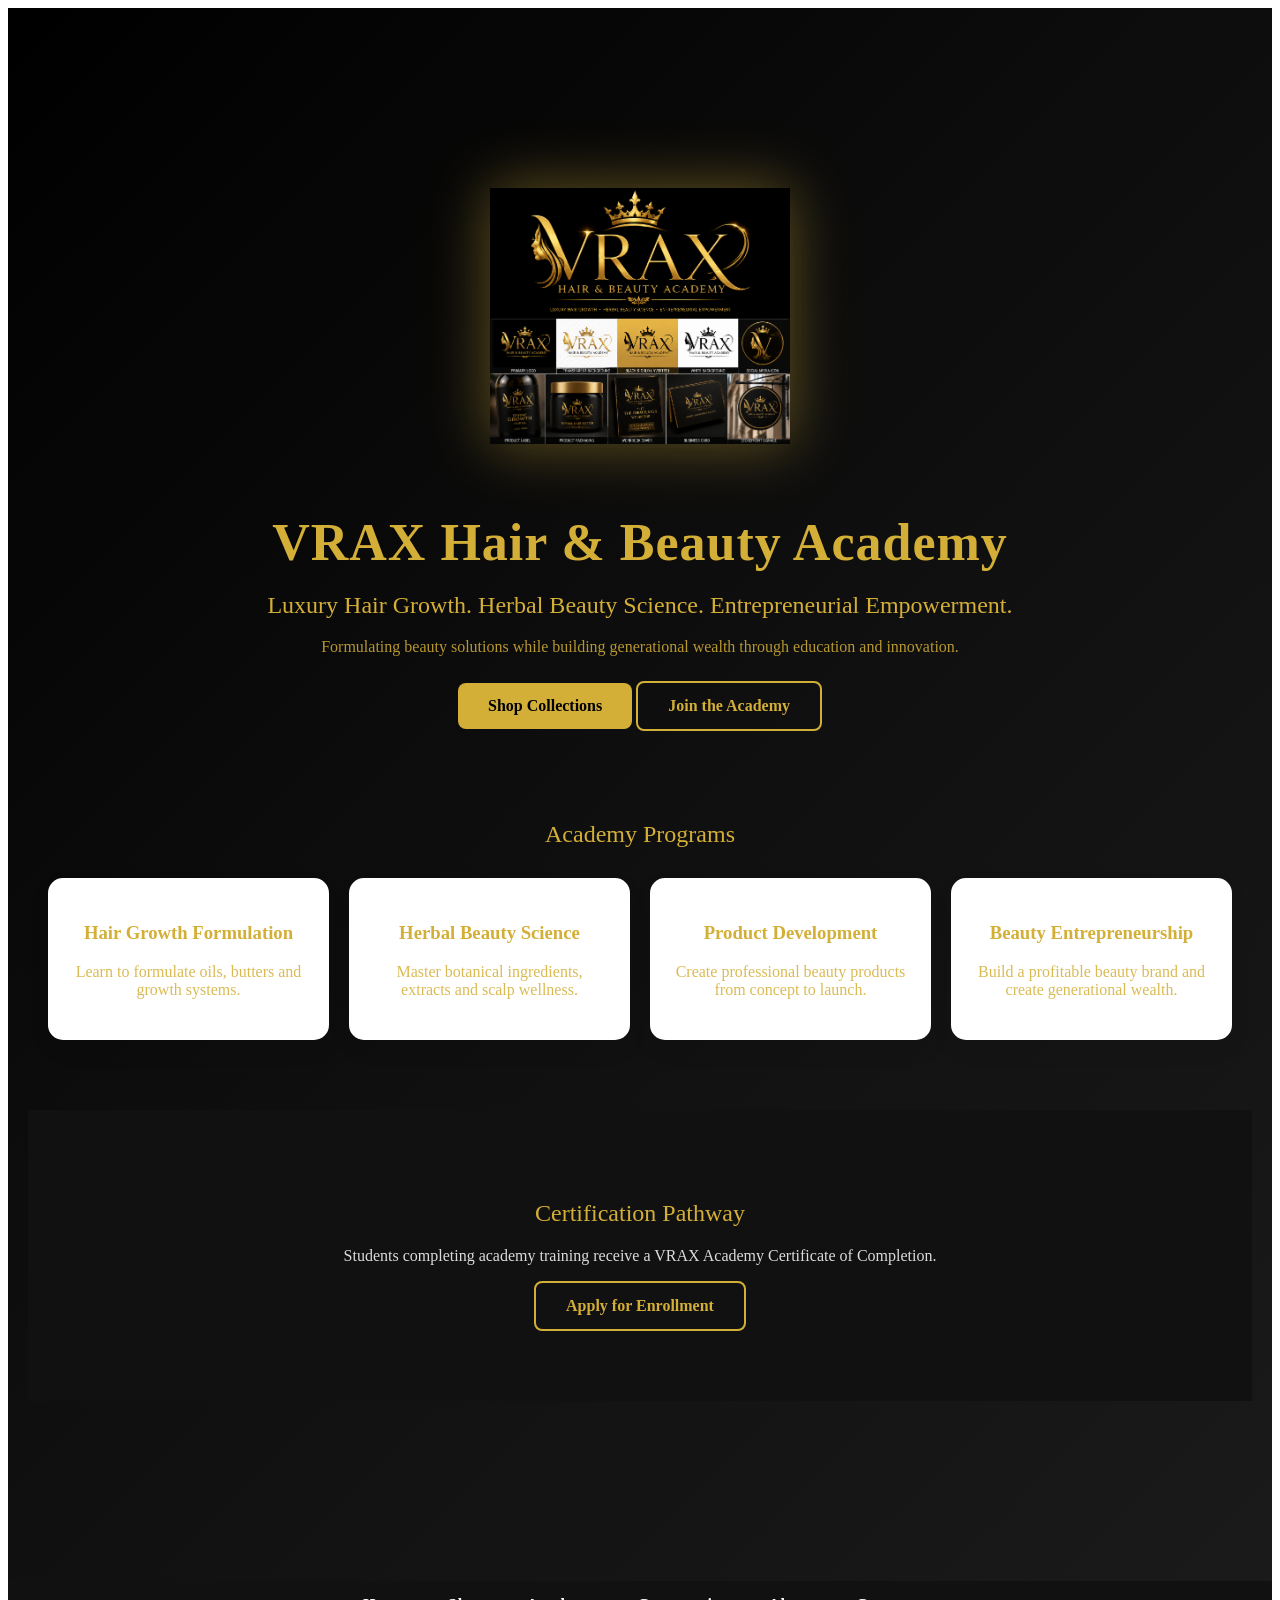
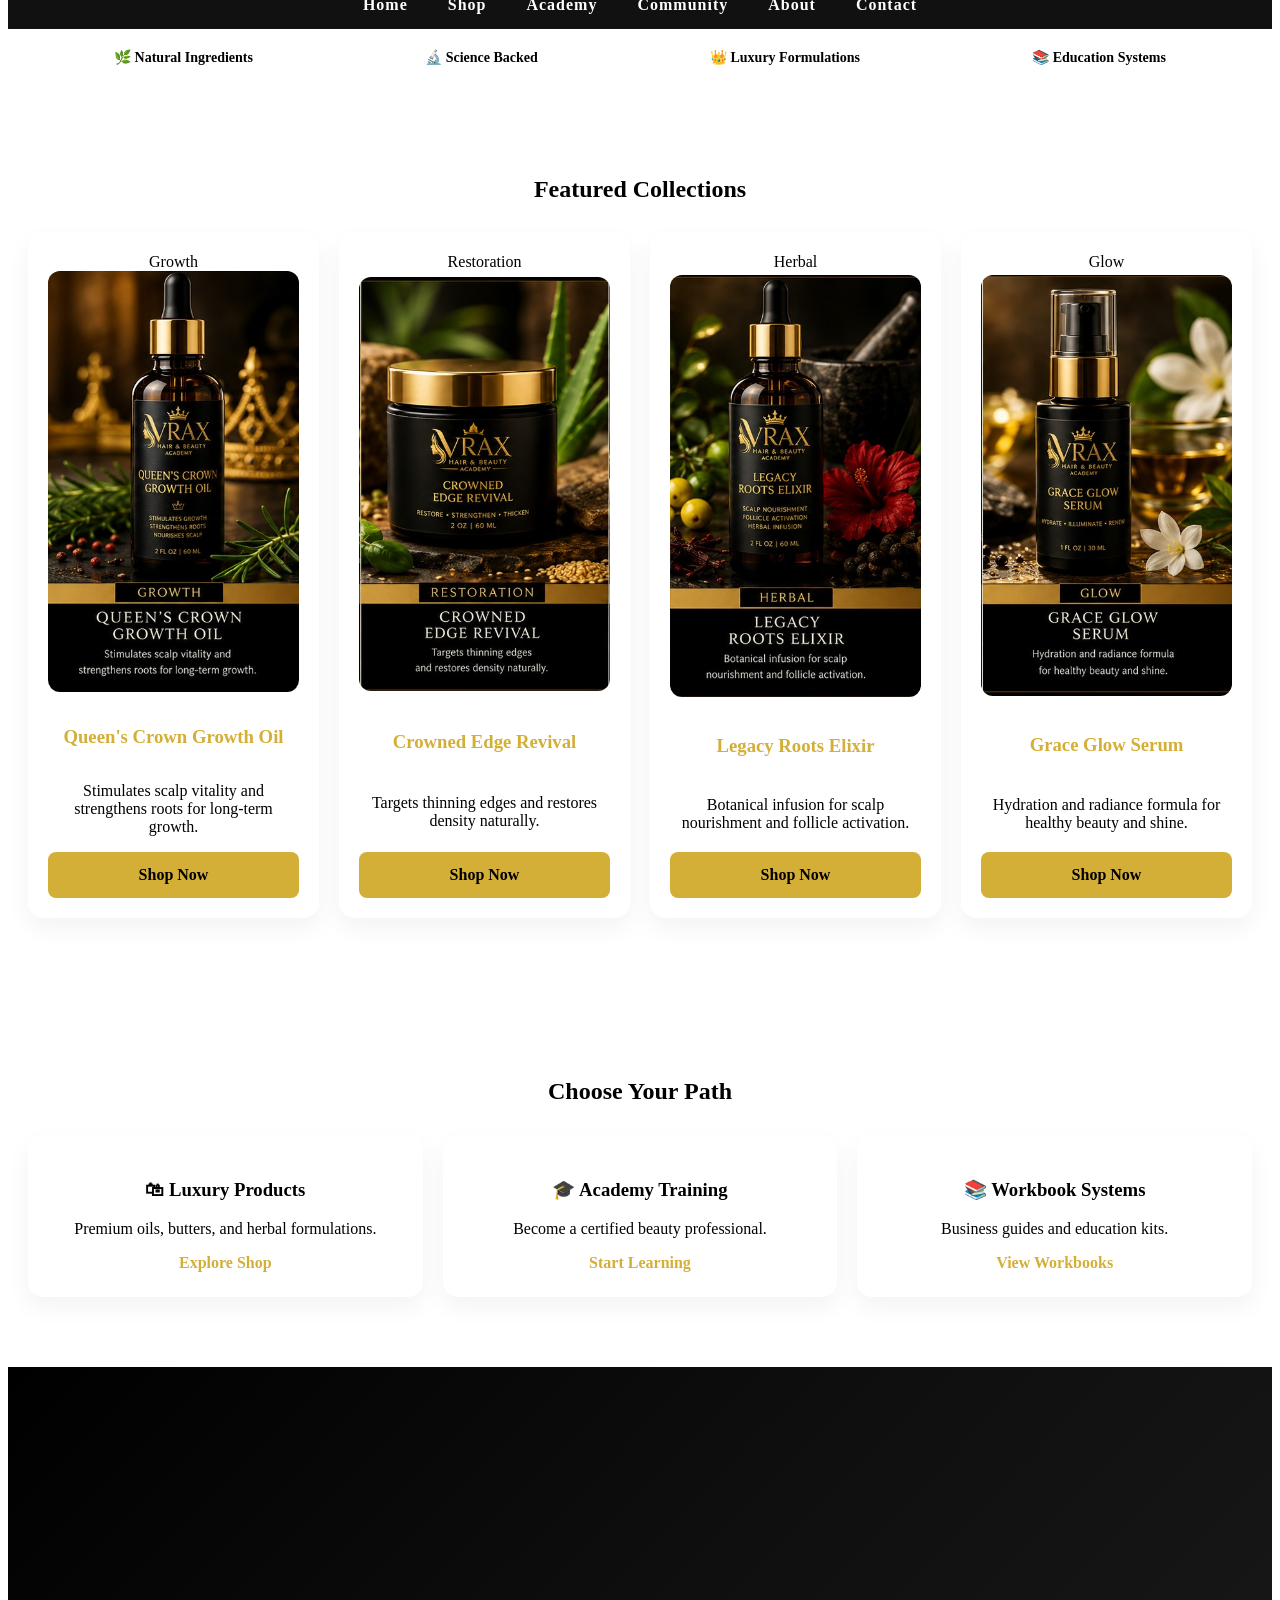
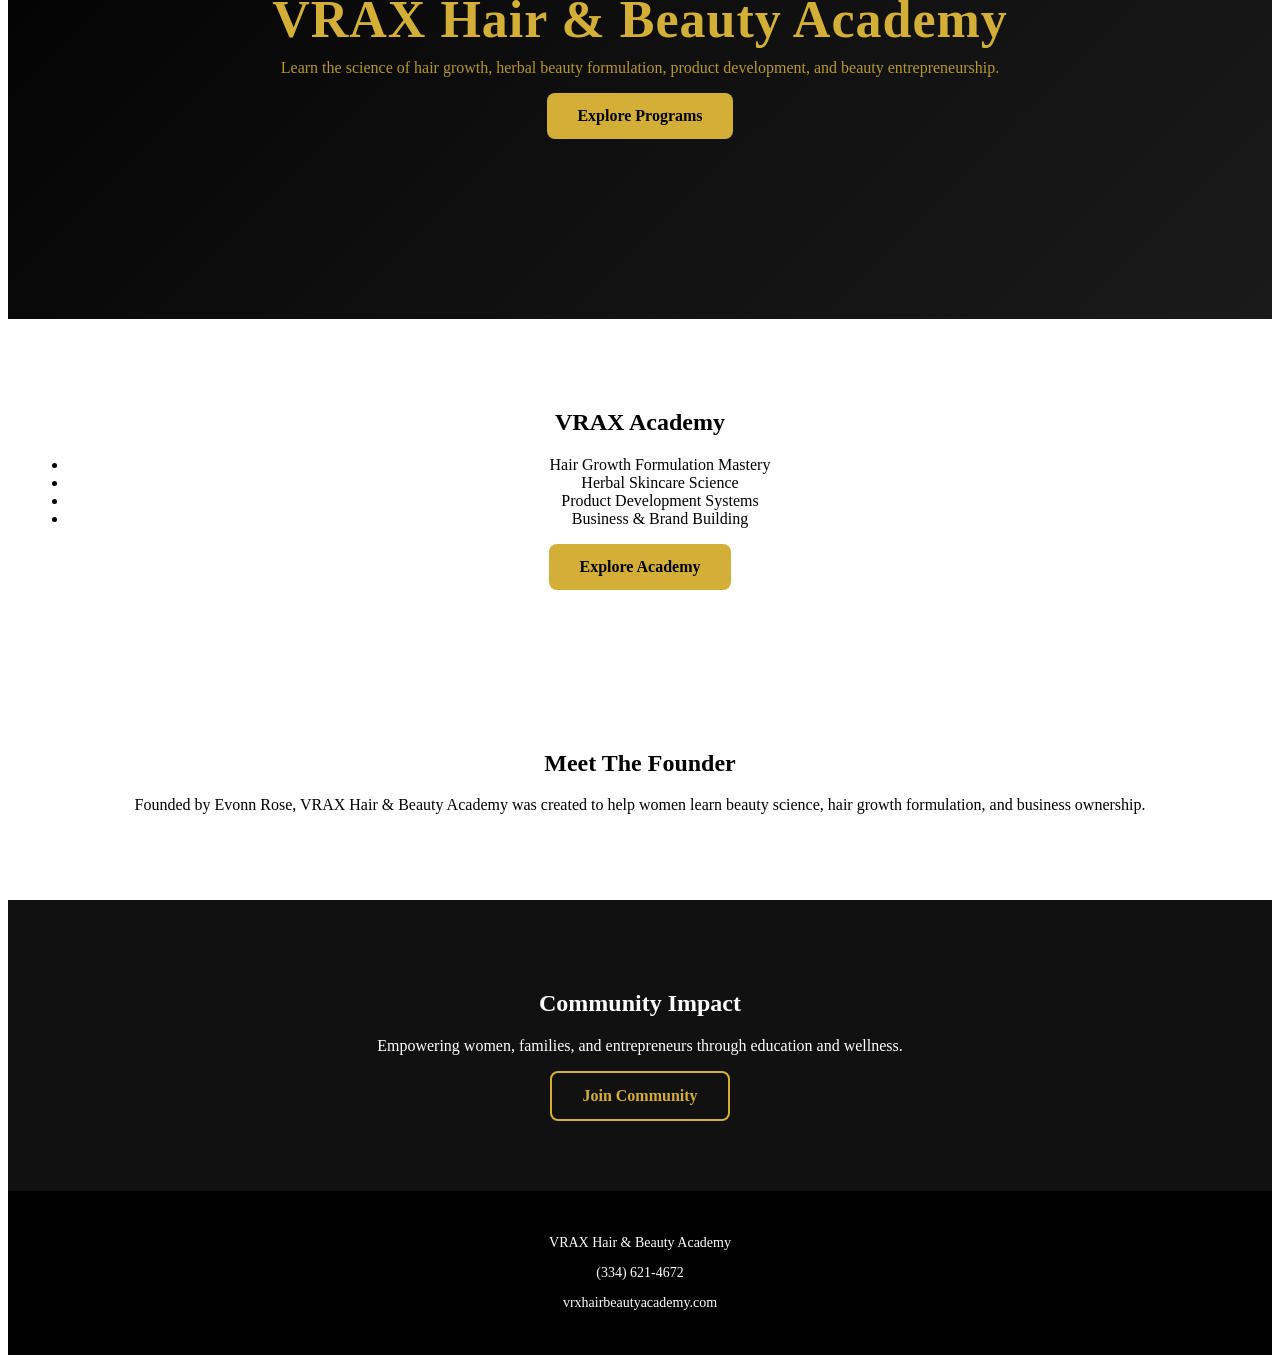
==== commit 7961cf1c: "Update index.html" ====
--- a/index.html
+++ b/index.html
@@ -28,7 +28,62 @@
     <a href="shop.html" class="btn-gold">Shop Collections</a>
     <a href="academy.html" class="btn-outline">Join the Academy</a>
 </div>
-
+<section id="courses">
+
+<h2>Academy Programs</h2>
+
+<div class="pillar-grid">
+
+<div class="pillar">
+<h3>Hair Growth Formulation</h3>
+<p>
+Learn to formulate oils,
+butters and growth systems.
+</p>
+</div>
+
+<div class="pillar">
+<h3>Herbal Beauty Science</h3>
+<p>
+Master botanical ingredients,
+extracts and scalp wellness.
+</p>
+</div>
+
+<div class="pillar">
+<h3>Product Development</h3>
+<p>
+Create professional beauty
+products from concept to launch.
+</p>
+</div>
+
+<div class="pillar">
+<h3>Beauty Entrepreneurship</h3>
+<p>
+Build a profitable beauty brand
+and create generational wealth.
+</p>
+</div>
+
+</div>
+
+</section>
+    <section class="community">
+
+<h2>Certification Pathway</h2>
+
+<p>
+Students completing academy training
+receive a VRAX Academy Certificate
+of Completion.
+</p>
+
+<a href="contact.html" class="btn-outline">
+Apply for Enrollment
+</a>
+
+</section>
 
 </header>
 
@@ -165,6 +220,21 @@
 </section>
 
 <!-- ACADEMY -->
+    
+  <section class="hero">
+    <h1>VRAX Hair & Beauty Academy</h1>
+
+    <p>
+        Learn the science of hair growth,
+        herbal beauty formulation,
+        product development,
+        and beauty entrepreneurship.
+    </p>
+
+    <a href="#courses" class="btn-gold">
+        Explore Programs
+    </a>
+</section>  
 
 <section class="academy">
     <h2>VRAX Academy</h2>
@@ -179,6 +249,19 @@
 
 <a href="academy.html" class="btn-gold">Explore Academy</a>
 
+
+</section>
+    <section>
+
+<h2>Meet The Founder</h2>
+
+<p>
+Founded by Evonn Rose,
+VRAX Hair & Beauty Academy was created
+to help women learn beauty science,
+hair growth formulation,
+and business ownership.
+</p>
 
 </section>
 
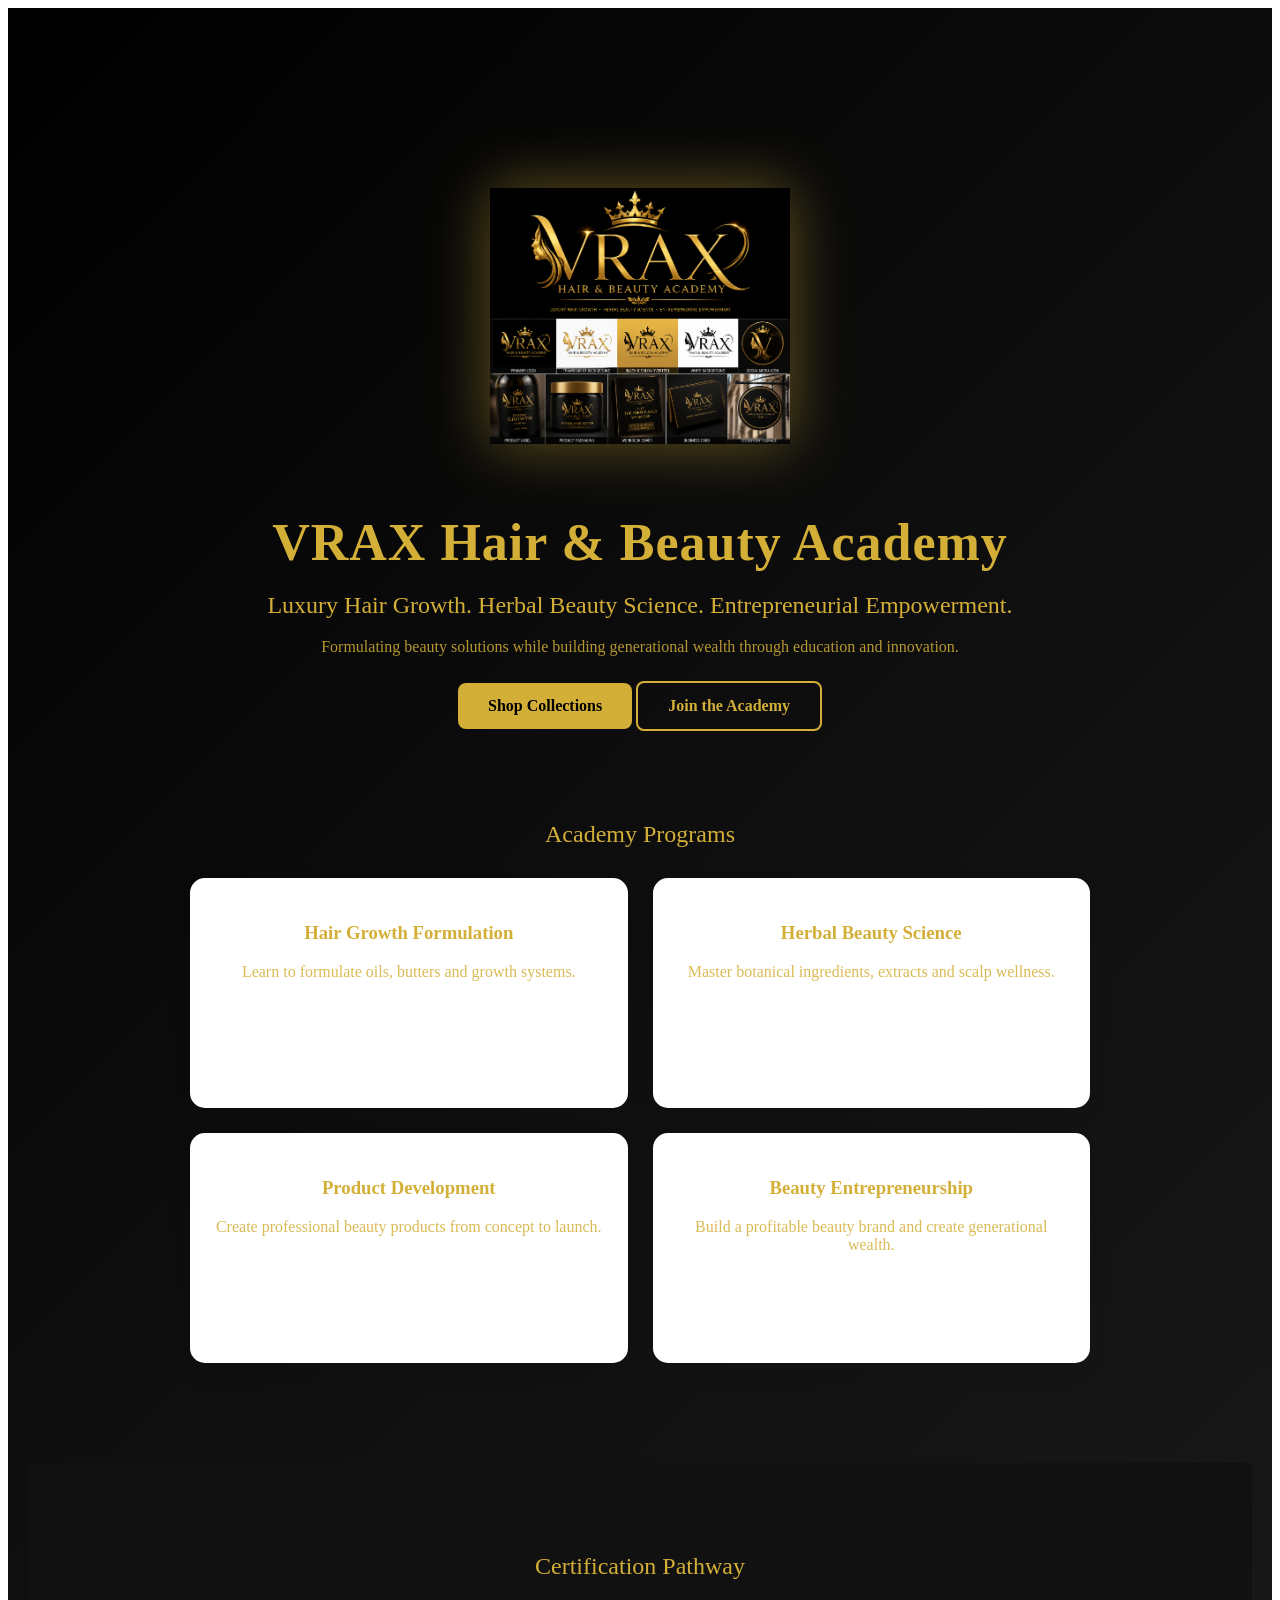
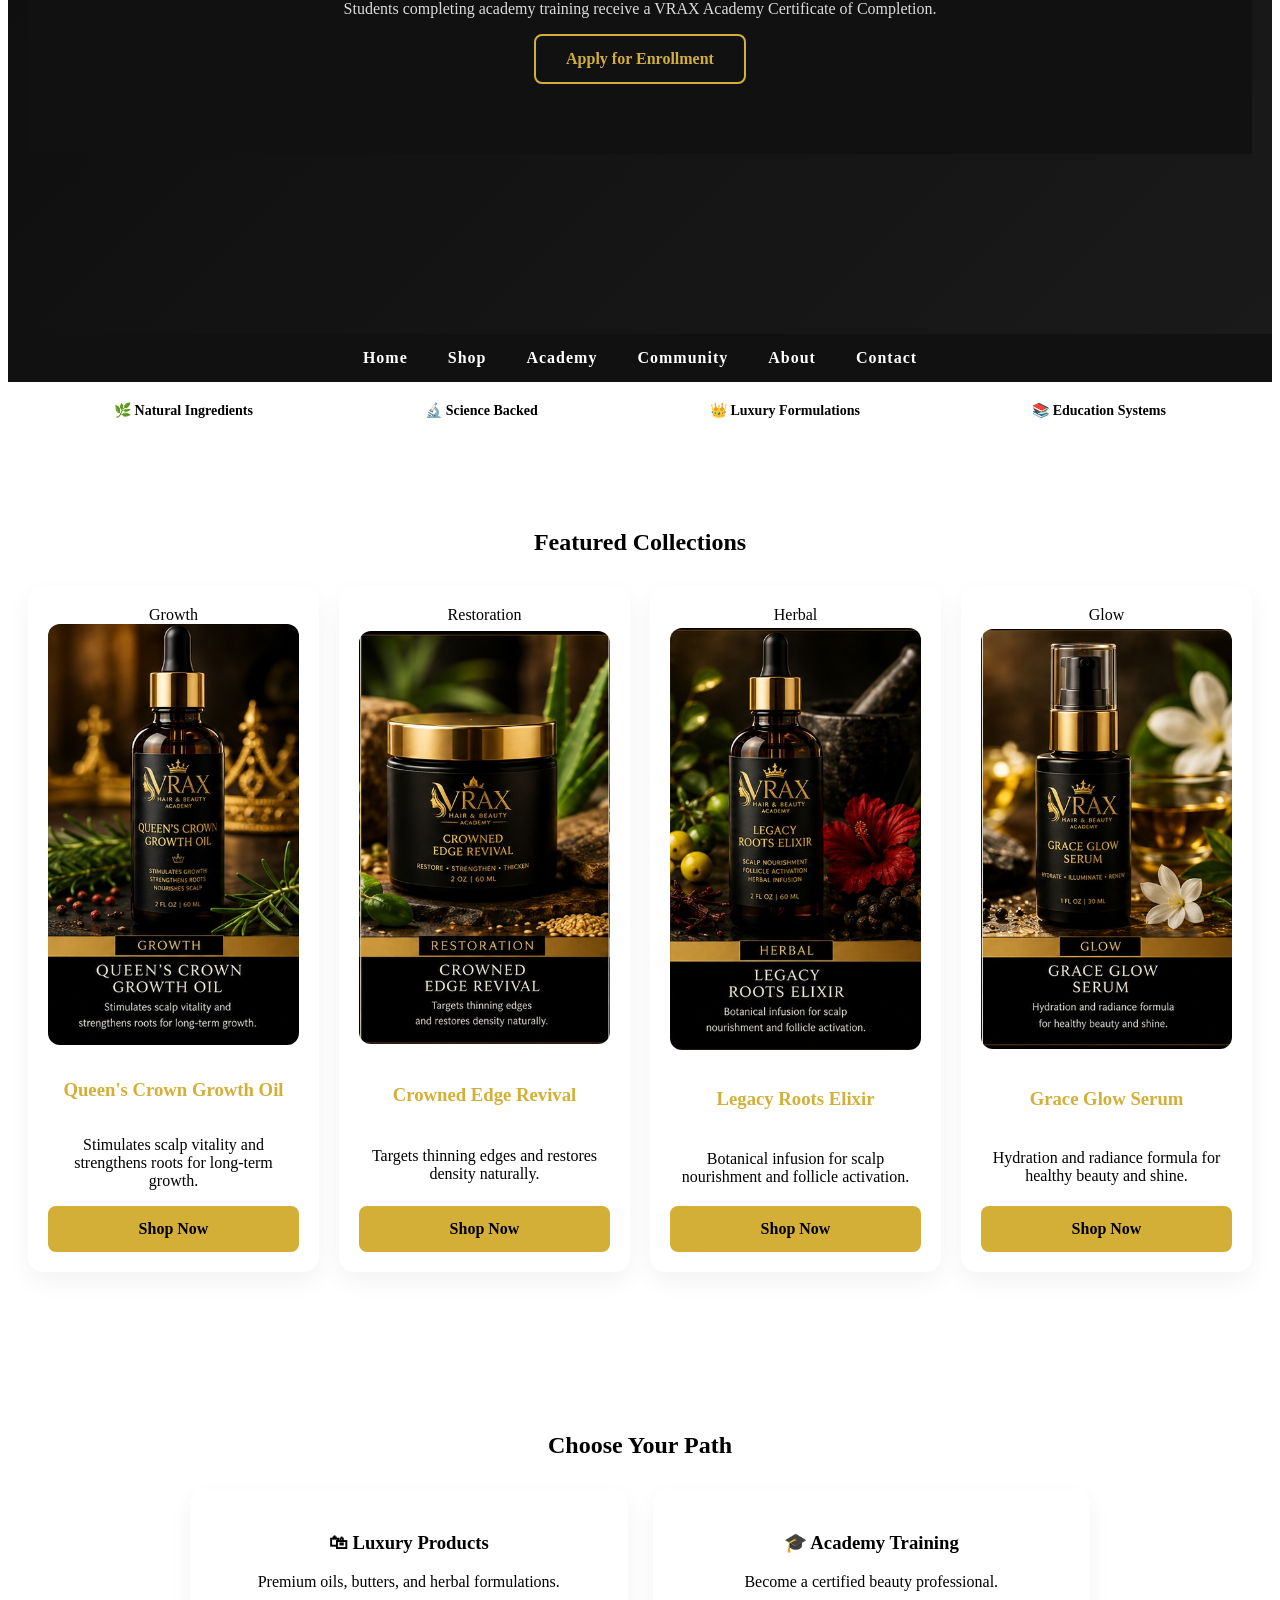
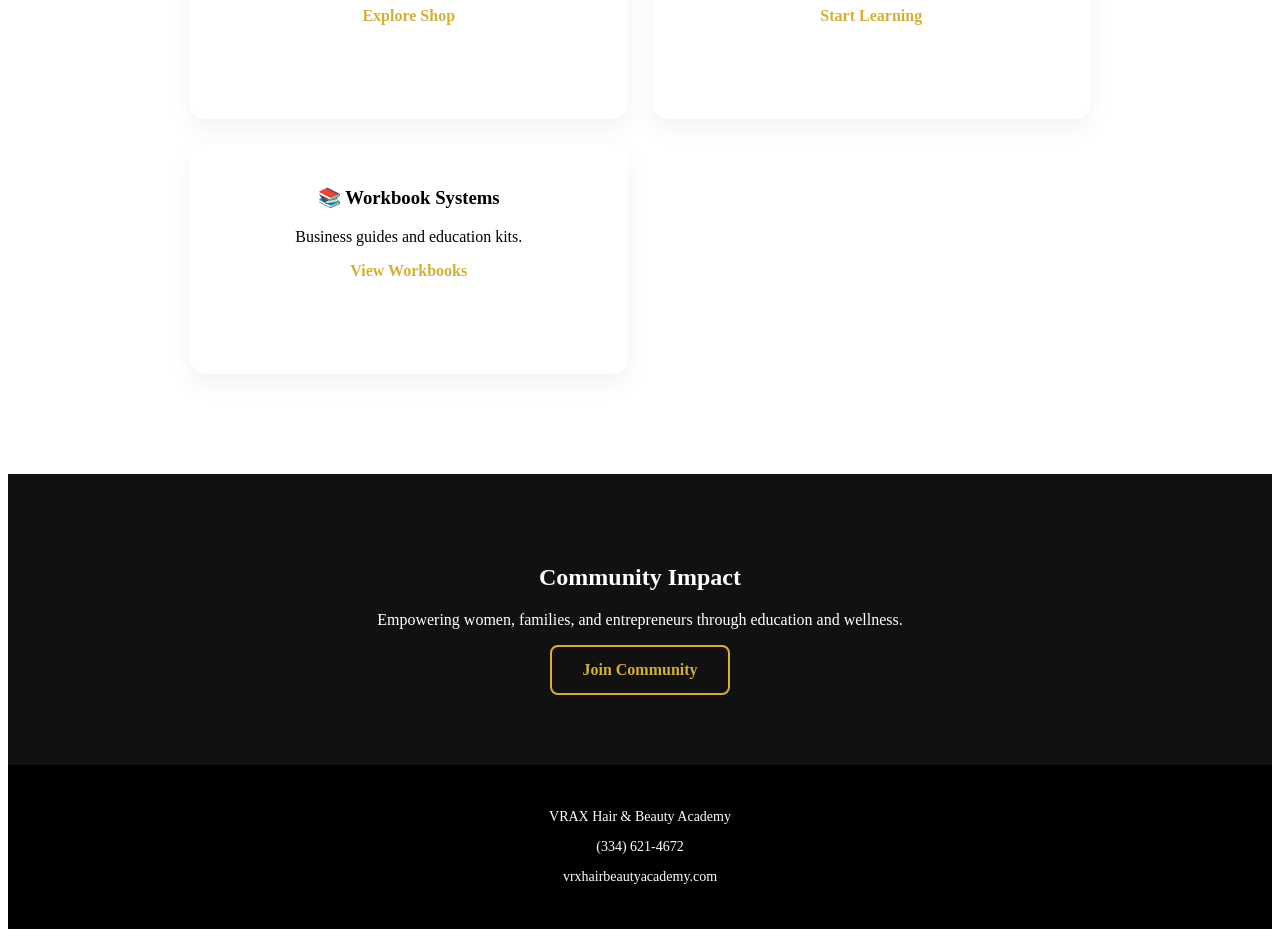
==== commit a9b1be60: "remove duplicated Academy content from home page" ====
--- a/index.html
+++ b/index.html
@@ -221,49 +221,6 @@
 
 <!-- ACADEMY -->
     
-  <section class="hero">
-    <h1>VRAX Hair & Beauty Academy</h1>
-
-    <p>
-        Learn the science of hair growth,
-        herbal beauty formulation,
-        product development,
-        and beauty entrepreneurship.
-    </p>
-
-    <a href="#courses" class="btn-gold">
-        Explore Programs
-    </a>
-</section>  
-
-<section class="academy">
-    <h2>VRAX Academy</h2>
-
-
-<ul>
-    <li>Hair Growth Formulation Mastery</li>
-    <li>Herbal Skincare Science</li>
-    <li>Product Development Systems</li>
-    <li>Business & Brand Building</li>
-</ul>
-
-<a href="academy.html" class="btn-gold">Explore Academy</a>
-
-
-</section>
-    <section>
-
-<h2>Meet The Founder</h2>
-
-<p>
-Founded by Evonn Rose,
-VRAX Hair & Beauty Academy was created
-to help women learn beauty science,
-hair growth formulation,
-and business ownership.
-</p>
-
-</section>
 
 <!-- COMMUNITY -->
 
--- a/style.css
+++ b/style.css
@@ -151,10 +151,11 @@
 
 /* PILLARS */
 .pillar-grid {
-display: grid;
-grid-template-columns: repeat(auto-fit, minmax(250px, 1fr));
-gap: 20px;
-margin-top: 30px;
+display:grid;
+grid-template-columns: repeat(2, 1fr);
+gap:25px;
+max-width:900px;
+margin:30px auto;
 }
 
 .pillar {
@@ -163,6 +164,7 @@
 border-radius: 15px;
 box-shadow: 0 10px 25px rgba(0,0,0,0.05);
 transition: 0.3s ease;
+min-height:180px; 
 }
 
 .pillar:hover {
